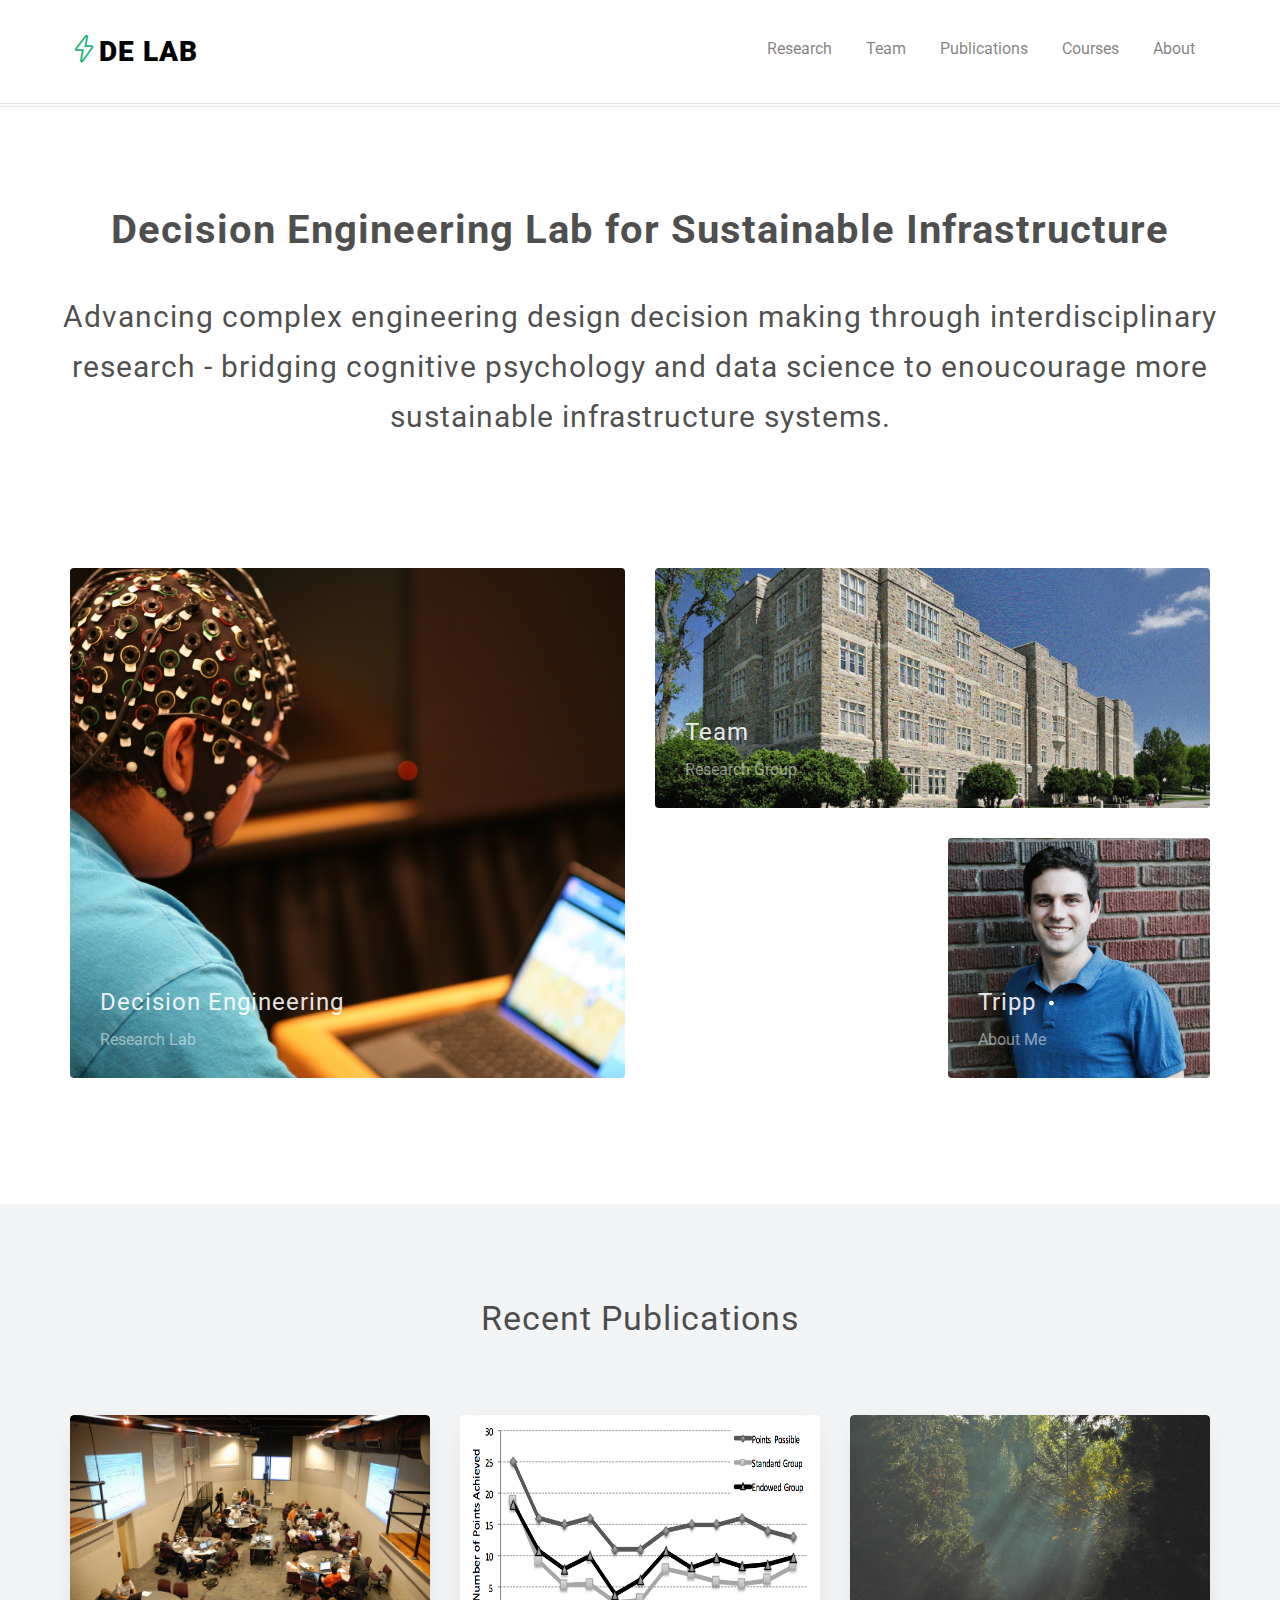
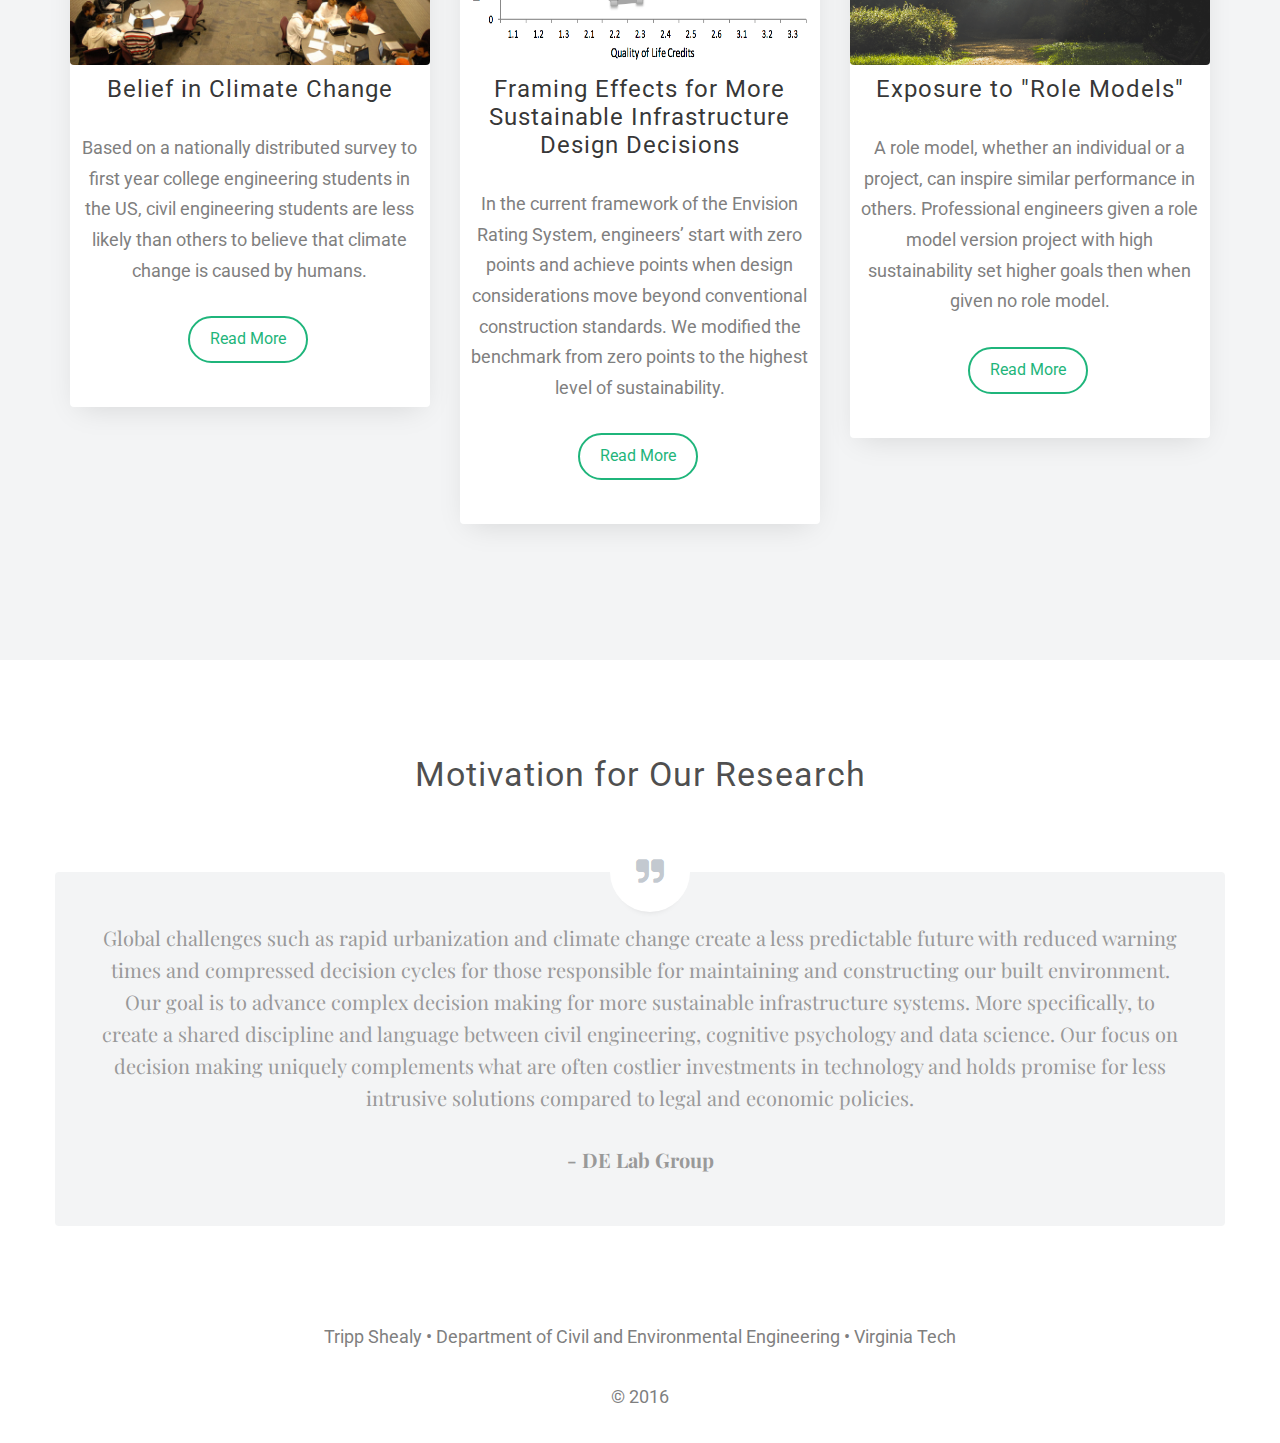
==== index.html @ 6f3bf1cc "added additionall collborators" ====
<!DOCTYPE html>
<!--[if lt IE 7]>      <html class="no-js lt-ie9 lt-ie8 lt-ie7"> <![endif]-->
<!--[if IE 7]>         <html class="no-js lt-ie9 lt-ie8"> <![endif]-->
<!--[if IE 8]>         <html class="no-js lt-ie9"> <![endif]-->
<!--[if gt IE 8]><!--> <html class="no-js"> <!--<![endif]-->
	<head>
	<meta charset="utf-8">
	<meta http-equiv="X-UA-Compatible" content="IE=edge">
	<title>DE Lab</title>

  	<!-- Facebook and Twitter integration -->
	<meta property="og:title" content=""/>
	<meta property="og:image" content=""/>
	<meta property="og:url" content=""/>
	<meta property="og:site_name" content=""/>
	<meta property="og:description" content=""/>
	<meta name="twitter:title" content="" />
	<meta name="twitter:image" content="" />
	<meta name="twitter:url" content="" />
	<meta name="twitter:card" content="" />

	<!-- Place favicon.ico and apple-touch-icon.png in the root directory -->
	<link rel="shortcut icon" href="favicon.ico">

	<link href='https://fonts.googleapis.com/css?family=Roboto:400,100,300,700,900' rel='stylesheet' type='text/css'>

	<link href="https://fonts.googleapis.com/css?family=Playfair+Display:400,700" rel="stylesheet">
	
	<!-- Animate.css -->
	<link rel="stylesheet" href="css/animate.css">
	<!-- Icomoon Icon Fonts-->
	<link rel="stylesheet" href="css/icomoon.css">
	<!-- Simple Line Icons -->
	<link rel="stylesheet" href="css/simple-line-icons.css">
	<!-- Bootstrap  -->
	<link rel="stylesheet" href="css/bootstrap.css">
	<!-- Theme style  -->
	<link rel="stylesheet" href="css/style.css">

	<!-- Modernizr JS -->
	<script src="js/modernizr-2.6.2.min.js"></script>
	<!-- FOR IE9 below -->
	<!--[if lt IE 9]>
	<script src="js/respond.min.js"></script>
	<![endif]-->

	</head>
	<body>
	
	
	<div id="fh5co-page">
	<header id="fh5co-header" role="banner">
		<div class="container">
			<div class="header-inner">
				<h1><i class="sl-icon-energy"></i><a href="index.html">DE Lab</a></h1>
				<!--<h1><img src="images/desi_icon.png" height="80" width="100"</img><a href="index.html">DE Lab</a></h1>-->
				<nav role="navigation">
					<ul>
						<!--<li><a class="active" href="index.html">Home</a></li>-->
						<li><a href="research.html">Research</a></li>
						<li><a href="team.html">Team</a></li>
						<li><a href="publications.html">Publications</a></li>
						<li><a href="courses.html">Courses</a></li>
						<li><a href="about.html">About</a></li>
						<!--<li><a href="blog.html">Blog</a></li>-->
					</ul>
				</nav>
			</div>
		</div>
	</header>
	<div id="fh5co-intro-section">
		<div class="container">
			<div class="row">
				<div class="col-md col-md-offset text-center">
					<h1><b>Decision Engineering Lab for Sustainable Infrastructure</b></h1>
					<h2>Advancing complex engineering design decision making through interdisciplinary research - bridging cognitive psychology and data science to enoucourage more sustainable infrastructure systems.</h2>
					<!--<h2>Our approach to research is interdisciplinary - coupling engineering design principles with cognitive psychology and data science to aid in complex decision making for more sustainable infrastructure systems.</h2>-->
					<!--<h2>Our approach to research is interdisciplinary - bridging cognitive pyschology and data science to energinering design for sustainable infrastructure systems.</h2>-->
				</div>
			</div>
		</div>
	</div>
	<div id="fh5co-featured-section">
		<div class="container">
			<div class="row">
				<div class="col-md-6">
					<a href="research.html" class="featured-grid" style="background-image: url(images/fnirs_carlo.jpg);">
						<div class="desc">
							<h3>Decision Engineering</h3>
							<span>Research Lab</span>
						</div>
					</a>
				</div>
				<div class="col-md-6">
					<a href="team.html" class="featured-grid featured-grid-2" style="background-image: url(images/patton.gif);">
						<div class="desc">
							<h3>Team</h3>
							<span>Research Group</span>
						</div>
					</a>
					<div class="row">
						<div class="col-md-6">
							<a href="courses.html" class="featured-grid featured-grid-2" style="background-image: url(images/sky.jpg);">
								<div class="desc">
									<h3>Sustainability</h3>
									<span>Courses</span>
								</div>
							</a>
						</div>
						<div class="col-md-6">
							<a href="about.html" class="featured-grid featured-grid-2" style="background-image: url(images/tripp_head.jpg);">
								<div class="desc">
									<h3>Tripp</h3>
									<span>About Me</span>
								</div>
							</a>
						</div>
					</div>
				</div>
			</div>
		</div>
	</div>
	<div id="fh5co-blog-section" class="fh5co-grey-bg-section">
		<div class="container">
			<div class="row">
				<div class="col-md-6 col-md-offset-3 text-center fh5co-heading">
					<h2>Recent Publications</h2>
					<p></p>
				</div>
			</div>
			<div class="row">
				<div class="col-md-4 text-center">
					<div class="blog-inner">
						<a href="#"><img class="img-responsive" src="images/holtz.png" alt="Blog"></a>
						<div class="desc">
							<h3><a href="#">Belief in Climate Change </a></h3>
							<p>Based on a nationally distributed survey to first year college engineering students in the US, civil engineering students are less likely than others to believe that climate change is caused by humans. </p>
							<p><a href="#" class="btn btn-primary btn-outline with-arrow">Read More<i class="icon-arrow-right"></i></a></p>
						</div>
					</div>
				</div>
				<div class="col-md-4 text-center">
					<div class="blog-inner">
						<a href="#"><img class="img-responsive" src="images/endowment.png" height="100" alt="Blog"></a>
						<div class="desc">
							<h3><a href="http://ascelibrary.org/doi/abs/10.1061/(ASCE)CO.1943-7862.0001152">Framing Effects for More Sustainable Infrastructure Design Decisions</a></h3>
							<p>In the current framework of the Envision Rating System, engineers’ start with zero points and achieve points when design considerations move beyond conventional construction standards. We modified the benchmark from zero points to the highest level of sustainability.</p>
							<p><a href="#" class="btn btn-primary btn-outline with-arrow">Read More<i class="icon-arrow-right"></i></a></p>
						</div>
					</div>
				</div>
				<div class="col-md-4 text-center">
					<div class="blog-inner">
						<a href="http://www.mdpi.com/2071-1050/8/2/130"><img class="img-responsive" src="images/wetland.jpg" alt="Blog"></a>
						<div class="desc">
							<h3><a href="http://www.mdpi.com/2071-1050/8/2/130">Exposure to "Role Models"</a></h3>
							<p>A role model, whether an individual or a project, can inspire similar performance in others. Professional engineers given a role model version project with high sustainability set higher goals then when given no role model.</p>
							<p><a href="http://www.mdpi.com/2071-1050/8/2/130" class="btn btn-primary btn-outline with-arrow">Read More<i class="icon-arrow-right"></i></a></p>
						</div>
					</div>
				</div>
			</div>
		</div>
	</div>
	<div id="fh5co-client-section">
		<div class="container">
			<div class="row">
				<div class="col-md-6 col-md-offset-3 text-center fh5co-heading">
					<h2>Motivation for Our Research</h2>
					<p></p>
				</div>
			</div>
			<div class="row">
				<div class="col-md text-center">
					<div class="testimony">
						<span class="quote"><i class="icon-quote-right"></i></span>
						<blockquote>
							<p>Global challenges such as rapid urbanization and climate change create a less predictable future with reduced warning times and compressed decision cycles for those responsible for maintaining and constructing our built environment. Our goal is to advance complex decision making for more sustainable infrastructure systems. More specifically, to create a shared discipline and language between civil engineering, cognitive psychology and data science. Our focus on decision making uniquely complements what are often costlier investments in technology and holds promise for less intrusive solutions compared to legal and economic policies. </p>
							<p><b>- DE Lab Group</b></p>
						</blockquote>
					</div>
				</div>
				<!--<div class="col-md-6 text-center">-->
					<!--<div class="testimony">-->
						<!--<span class="quote"><i class="icon-quote-right"></i></span>-->
						<!--<blockquote>-->
							<!--<p>Far far away, behind the word mountains, far from the countries Vokalia and Consonantia, there live the blind texts. Separated they live in Bookmarksgrove right at the coast of the Semantics, a large language ocean.</p>-->
							<!--<span>Athan Smith, via <a href="#" class="icon-google-plus googleplus-color"></a></span>-->
						<!--</blockquote>-->
					<!--</div>-->
				<!--</div>-->
			</div>
		</div>
	</div>
	
	<!--<footer id="fh5co-footer" role="contentinfo">-->
	
		<!--<div class="container">-->
			<!--<div class="col-md-3 col-sm-12 col-sm-push-0 col-xs-12 col-xs-push-0">-->
				<!--<h3>About Us</h3>-->
				<!--<p></p>-->
			<!--</div>-->
			<!--<div class="col-md-6 col-md-push-1 col-sm-12 col-sm-push-0 col-xs-12 col-xs-push-0">-->
				<!--<h3></h3>-->
				<!--<ul class="float">-->
					<!--<li><a href="#">Research</a></li>-->
					<!--<li><a href="#">Students</a></li>-->
					<!--<li><a href="#">Updates</a></li>-->
					<!--<li><a href="#">Blog</a></li>-->
				<!--</ul>-->
			<!--</div>-->

			<!--<div class="col-md-2 col-md-push-1 col-sm-12 col-sm-push-0 col-xs-12 col-xs-push-0">-->
				<!--<h3>Follow Us</h3>-->
				<!--<ul class="fh5co-social">-->
					<!--<li><a href="#"><i class="icon-twitter"></i> Twitter</a></li>-->
					<!--<li><a href="#"><i class="icon-facebook"></i> Facebook</a></li>-->
					<!--<li><a href="#"><i class="icon-instagram"></i> Instagram</a></li>-->
				<!--</ul>-->
			<!--</div>-->


			<div class="col-md-12 fh5co-copyright text-center">
				<p> Tripp Shealy • Department of Civil and Environmental Engineering • Virginia Tech</p>
				<p>&copy; 2016</p>
			</div>
			
		<!--</div>-->
	<!--</footer>-->
	</div>
	
	
	<!-- jQuery -->
	<script src="js/jquery.min.js"></script>
	<!-- jQuery Easing -->
	<script src="js/jquery.easing.1.3.js"></script>
	<!-- Bootstrap -->
	<script src="js/bootstrap.min.js"></script>
	<!-- Waypoints -->
	<script src="js/jquery.waypoints.min.js"></script>
	<!-- MAIN JS -->
	<script src="js/main.js"></script>

	</body>
</html>
---- css/icomoon.css ----
@font-face {
    font-family: 'icomoon';
    src:    url('fonts/icomoon.eot?195opb');
    src:    url('fonts/icomoon.eot?195opb#iefix') format('embedded-opentype'),
        url('fonts/icomoon.ttf?195opb') format('truetype'),
        url('fonts/icomoon.woff?195opb') format('woff'),
        url('fonts/icomoon.svg?195opb#icomoon') format('svg');
    font-weight: normal;
    font-style: normal;
}

[class^="icon-"], [class*=" icon-"] {
    /* use !important to prevent issues with browser extensions that change fonts */
    font-family: 'icomoon' !important;
    speak: none;
    font-style: normal;
    font-weight: normal;
    font-variant: normal;
    text-transform: none;
    line-height: 1;

    /* Better Font Rendering =========== */
    -webkit-font-smoothing: antialiased;
    -moz-osx-font-smoothing: grayscale;
}

.icon-glass:before {
    content: "\f000";
}
.icon-music:before {
    content: "\f001";
}
.icon-search:before {
    content: "\f002";
}
.icon-envelope-o:before {
    content: "\f003";
}
.icon-heart:before {
    content: "\f004";
}
.icon-star:before {
    content: "\f005";
}
.icon-star-o:before {
    content: "\f006";
}
.icon-user:before {
    content: "\f007";
}
.icon-film:before {
    content: "\f008";
}
.icon-th-large:before {
    content: "\f009";
}
.icon-th:before {
    content: "\f00a";
}
.icon-th-list:before {
    content: "\f00b";
}
.icon-check:before {
    content: "\f00c";
}
.icon-close:before {
    content: "\f00d";
}
.icon-remove:before {
    content: "\f00d";
}
.icon-times:before {
    content: "\f00d";
}
.icon-search-plus:before {
    content: "\f00e";
}
.icon-search-minus:before {
    content: "\f010";
}
.icon-power-off:before {
    content: "\f011";
}
.icon-signal:before {
    content: "\f012";
}
.icon-cog:before {
    content: "\f013";
}
.icon-gear:before {
    content: "\f013";
}
.icon-trash-o:before {
    content: "\f014";
}
.icon-home:before {
    content: "\f015";
}
.icon-file-o:before {
    content: "\f016";
}
.icon-clock-o:before {
    content: "\f017";
}
.icon-road:before {
    content: "\f018";
}
.icon-download:before {
    content: "\f019";
}
.icon-arrow-circle-o-down:before {
    content: "\f01a";
}
.icon-arrow-circle-o-up:before {
    content: "\f01b";
}
.icon-inbox:before {
    content: "\f01c";
}
.icon-play-circle-o:before {
    content: "\f01d";
}
.icon-repeat:before {
    content: "\f01e";
}
.icon-rotate-right:before {
    content: "\f01e";
}
.icon-refresh:before {
    content: "\f021";
}
.icon-list-alt:before {
    content: "\f022";
}
.icon-lock:before {
    content: "\f023";
}
.icon-flag:before {
    content: "\f024";
}
.icon-headphones:before {
    content: "\f025";
}
.icon-volume-off:before {
    content: "\f026";
}
.icon-volume-down:before {
    content: "\f027";
}
.icon-volume-up:before {
    content: "\f028";
}
.icon-qrcode:before {
    content: "\f029";
}
.icon-barcode:before {
    content: "\f02a";
}
.icon-tag:before {
    content: "\f02b";
}
.icon-tags:before {
    content: "\f02c";
}
.icon-book:before {
    content: "\f02d";
}
.icon-bookmark:before {
    content: "\f02e";
}
.icon-print:before {
    content: "\f02f";
}
.icon-camera:before {
    content: "\f030";
}
.icon-font:before {
    content: "\f031";
}
.icon-bold:before {
    content: "\f032";
}
.icon-italic:before {
    content: "\f033";
}
.icon-text-height:before {
    content: "\f034";
}
.icon-text-width:before {
    content: "\f035";
}
.icon-align-left:before {
    content: "\f036";
}
.icon-align-center:before {
    content: "\f037";
}
.icon-align-right:before {
    content: "\f038";
}
.icon-align-justify:before {
    content: "\f039";
}
.icon-list:before {
    content: "\f03a";
}
.icon-dedent:before {
    content: "\f03b";
}
.icon-outdent:before {
    content: "\f03b";
}
.icon-indent:before {
    content: "\f03c";
}
.icon-video-camera:before {
    content: "\f03d";
}
.icon-image:before {
    content: "\f03e";
}
.icon-photo:before {
    content: "\f03e";
}
.icon-picture-o:before {
    content: "\f03e";
}
.icon-pencil:before {
    content: "\f040";
}
.icon-map-marker:before {
    content: "\f041";
}
.icon-adjust:before {
    content: "\f042";
}
.icon-tint:before {
    content: "\f043";
}
.icon-edit:before {
    content: "\f044";
}
.icon-pencil-square-o:before {
    content: "\f044";
}
.icon-share-square-o:before {
    content: "\f045";
}
.icon-check-square-o:before {
    content: "\f046";
}
.icon-arrows:before {
    content: "\f047";
}
.icon-step-backward:before {
    content: "\f048";
}
.icon-fast-backward:before {
    content: "\f049";
}
.icon-backward:before {
    content: "\f04a";
}
.icon-play:before {
    content: "\f04b";
}
.icon-pause:before {
    content: "\f04c";
}
.icon-stop:before {
    content: "\f04d";
}
.icon-forward:before {
    content: "\f04e";
}
.icon-fast-forward:before {
    content: "\f050";
}
.icon-step-forward:before {
    content: "\f051";
}
.icon-eject:before {
    content: "\f052";
}
.icon-chevron-left:before {
    content: "\f053";
}
.icon-chevron-right:before {
    content: "\f054";
}
.icon-plus-circle:before {
    content: "\f055";
}
.icon-minus-circle:before {
    content: "\f056";
}
.icon-times-circle:before {
    content: "\f057";
}
.icon-check-circle:before {
    content: "\f058";
}
.icon-question-circle:before {
    content: "\f059";
}
.icon-info-circle:before {
    content: "\f05a";
}
.icon-crosshairs:before {
    content: "\f05b";
}
.icon-times-circle-o:before {
    content: "\f05c";
}
.icon-check-circle-o:before {
    content: "\f05d";
}
.icon-ban:before {
    content: "\f05e";
}
.icon-arrow-left:before {
    content: "\f060";
}
.icon-arrow-right:before {
    content: "\f061";
}
.icon-arrow-up:before {
    content: "\f062";
}
.icon-arrow-down:before {
    content: "\f063";
}
.icon-mail-forward:before {
    content: "\f064";
}
.icon-share:before {
    content: "\f064";
}
.icon-expand:before {
    content: "\f065";
}
.icon-compress:before {
    content: "\f066";
}
.icon-plus:before {
    content: "\f067";
}
.icon-minus:before {
    content: "\f068";
}
.icon-asterisk:before {
    content: "\f069";
}
.icon-exclamation-circle:before {
    content: "\f06a";
}
.icon-gift:before {
    content: "\f06b";
}
.icon-leaf:before {
    content: "\f06c";
}
.icon-fire:before {
    content: "\f06d";
}
.icon-eye:before {
    content: "\f06e";
}
.icon-eye-slash:before {
    content: "\f070";
}
.icon-exclamation-triangle:before {
    content: "\f071";
}
.icon-warning:before {
    content: "\f071";
}
.icon-plane:before {
    content: "\f072";
}
.icon-calendar:before {
    content: "\f073";
}
.icon-random:before {
    content: "\f074";
}
.icon-comment:before {
    content: "\f075";
}
.icon-magnet:before {
    content: "\f076";
}
.icon-chevron-up:before {
    content: "\f077";
}
.icon-chevron-down:before {
    content: "\f078";
}
.icon-retweet:before {
    content: "\f079";
}
.icon-shopping-cart:before {
    content: "\f07a";
}
.icon-folder:before {
    content: "\f07b";
}
.icon-folder-open:before {
    content: "\f07c";
}
.icon-arrows-v:before {
    content: "\f07d";
}
.icon-arrows-h:before {
    content: "\f07e";
}
.icon-bar-chart:before {
    content: "\f080";
}
.icon-bar-chart-o:before {
    content: "\f080";
}
.icon-twitter-square:before {
    content: "\f081";
}
.icon-facebook-square:before {
    content: "\f082";
}
.icon-camera-retro:before {
    content: "\f083";
}
.icon-key:before {
    content: "\f084";
}
.icon-cogs:before {
    content: "\f085";
}
.icon-gears:before {
    content: "\f085";
}
.icon-comments:before {
    content: "\f086";
}
.icon-thumbs-o-up:before {
    content: "\f087";
}
.icon-thumbs-o-down:before {
    content: "\f088";
}
.icon-star-half:before {
    content: "\f089";
}
.icon-heart-o:before {
    content: "\f08a";
}
.icon-sign-out:before {
    content: "\f08b";
}
.icon-linkedin-square:before {
    content: "\f08c";
}
.icon-thumb-tack:before {
    content: "\f08d";
}
.icon-external-link:before {
    content: "\f08e";
}
.icon-sign-in:before {
    content: "\f090";
}
.icon-trophy:before {
    content: "\f091";
}
.icon-github-square:before {
    content: "\f092";
}
.icon-upload:before {
    content: "\f093";
}
.icon-lemon-o:before {
    content: "\f094";
}
.icon-phone:before {
    content: "\f095";
}
.icon-square-o:before {
    content: "\f096";
}
.icon-bookmark-o:before {
    content: "\f097";
}
.icon-phone-square:before {
    content: "\f098";
}
.icon-twitter:before {
    content: "\f099";
}
.icon-facebook:before {
    content: "\f09a";
}
.icon-facebook-f:before {
    content: "\f09a";
}
.icon-github:before {
    content: "\f09b";
}
.icon-unlock:before {
    content: "\f09c";
}
.icon-credit-card:before {
    content: "\f09d";
}
.icon-feed:before {
    content: "\f09e";
}
.icon-rss:before {
    content: "\f09e";
}
.icon-hdd-o:before {
    content: "\f0a0";
}
.icon-bullhorn:before {
    content: "\f0a1";
}
.icon-bell-o:before {
    content: "\f0a2";
}
.icon-certificate:before {
    content: "\f0a3";
}
.icon-hand-o-right:before {
    content: "\f0a4";
}
.icon-hand-o-left:before {
    content: "\f0a5";
}
.icon-hand-o-up:before {
    content: "\f0a6";
}
.icon-hand-o-down:before {
    content: "\f0a7";
}
.icon-arrow-circle-left:before {
    content: "\f0a8";
}
.icon-arrow-circle-right:before {
    content: "\f0a9";
}
.icon-arrow-circle-up:before {
    content: "\f0aa";
}
.icon-arrow-circle-down:before {
    content: "\f0ab";
}
.icon-globe:before {
    content: "\f0ac";
}
.icon-wrench:before {
    content: "\f0ad";
}
.icon-tasks:before {
    content: "\f0ae";
}
.icon-filter:before {
    content: "\f0b0";
}
.icon-briefcase:before {
    content: "\f0b1";
}
.icon-arrows-alt:before {
    content: "\f0b2";
}
.icon-group:before {
    content: "\f0c0";
}
.icon-users:before {
    content: "\f0c0";
}
.icon-chain:before {
    content: "\f0c1";
}
.icon-link:before {
    content: "\f0c1";
}
.icon-cloud:before {
    content: "\f0c2";
}
.icon-flask:before {
    content: "\f0c3";
}
.icon-cut:before {
    content: "\f0c4";
}
.icon-scissors:before {
    content: "\f0c4";
}
.icon-copy:before {
    content: "\f0c5";
}
.icon-files-o:before {
    content: "\f0c5";
}
.icon-paperclip:before {
    content: "\f0c6";
}
.icon-floppy-o:before {
    content: "\f0c7";
}
.icon-save:before {
    content: "\f0c7";
}
.icon-square:before {
    content: "\f0c8";
}
.icon-bars:before {
    content: "\f0c9";
}
.icon-navicon:before {
    content: "\f0c9";
}
.icon-reorder:before {
    content: "\f0c9";
}
.icon-list-ul:before {
    content: "\f0ca";
}
.icon-list-ol:before {
    content: "\f0cb";
}
.icon-strikethrough:before {
    content: "\f0cc";
}
.icon-underline:before {
    content: "\f0cd";
}
.icon-table:before {
    content: "\f0ce";
}
.icon-magic:before {
    content: "\f0d0";
}
.icon-truck:before {
    content: "\f0d1";
}
.icon-pinterest:before {
    content: "\f0d2";
}
.icon-pinterest-square:before {
    content: "\f0d3";
}
.icon-google-plus-square:before {
    content: "\f0d4";
}
.icon-google-plus:before {
    content: "\f0d5";
}
.icon-money:before {
    content: "\f0d6";
}
.icon-caret-down:before {
    content: "\f0d7";
}
.icon-caret-up:before {
    content: "\f0d8";
}
.icon-caret-left:before {
    content: "\f0d9";
}
.icon-caret-right:before {
    content: "\f0da";
}
.icon-columns:before {
    content: "\f0db";
}
.icon-sort:before {
    content: "\f0dc";
}
.icon-unsorted:before {
    content: "\f0dc";
}
.icon-sort-desc:before {
    content: "\f0dd";
}
.icon-sort-down:before {
    content: "\f0dd";
}
.icon-sort-asc:before {
    content: "\f0de";
}
.icon-sort-up:before {
    content: "\f0de";
}
.icon-envelope:before {
    content: "\f0e0";
}
.icon-linkedin:before {
    content: "\f0e1";
}
.icon-rotate-left:before {
    content: "\f0e2";
}
.icon-undo:before {
    content: "\f0e2";
}
.icon-gavel:before {
    content: "\f0e3";
}
.icon-legal:before {
    content: "\f0e3";
}
.icon-dashboard:before {
    content: "\f0e4";
}
.icon-tachometer:before {
    content: "\f0e4";
}
.icon-comment-o:before {
    content: "\f0e5";
}
.icon-comments-o:before {
    content: "\f0e6";
}
.icon-bolt:before {
    content: "\f0e7";
}
.icon-flash:before {
    content: "\f0e7";
}
.icon-sitemap:before {
    content: "\f0e8";
}
.icon-umbrella:before {
    content: "\f0e9";
}
.icon-clipboard:before {
    content: "\f0ea";
}
.icon-paste:before {
    content: "\f0ea";
}
.icon-lightbulb-o:before {
    content: "\f0eb";
}
.icon-exchange:before {
    content: "\f0ec";
}
.icon-cloud-download:before {
    content: "\f0ed";
}
.icon-cloud-upload:before {
    content: "\f0ee";
}
.icon-user-md:before {
    content: "\f0f0";
}
.icon-stethoscope:before {
    content: "\f0f1";
}
.icon-suitcase:before {
    content: "\f0f2";
}
.icon-bell:before {
    content: "\f0f3";
}
.icon-coffee:before {
    content: "\f0f4";
}
.icon-cutlery:before {
    content: "\f0f5";
}
.icon-file-text-o:before {
    content: "\f0f6";
}
.icon-building-o:before {
    content: "\f0f7";
}
.icon-hospital-o:before {
    content: "\f0f8";
}
.icon-ambulance:before {
    content: "\f0f9";
}
.icon-medkit:before {
    content: "\f0fa";
}
.icon-fighter-jet:before {
    content: "\f0fb";
}
.icon-beer:before {
    content: "\f0fc";
}
.icon-h-square:before {
    content: "\f0fd";
}
.icon-plus-square:before {
    content: "\f0fe";
}
.icon-angle-double-left:before {
    content: "\f100";
}
.icon-angle-double-right:before {
    content: "\f101";
}
.icon-angle-double-up:before {
    content: "\f102";
}
.icon-angle-double-down:before {
    content: "\f103";
}
.icon-angle-left:before {
    content: "\f104";
}
.icon-angle-right:before {
    content: "\f105";
}
.icon-angle-up:before {
    content: "\f106";
}
.icon-angle-down:before {
    content: "\f107";
}
.icon-desktop:before {
    content: "\f108";
}
.icon-laptop:before {
    content: "\f109";
}
.icon-tablet:before {
    content: "\f10a";
}
.icon-mobile:before {
    content: "\f10b";
}
.icon-mobile-phone:before {
    content: "\f10b";
}
.icon-circle-o:before {
    content: "\f10c";
}
.icon-quote-left:before {
    content: "\f10d";
}
.icon-quote-right:before {
    content: "\f10e";
}
.icon-spinner:before {
    content: "\f110";
}
.icon-circle:before {
    content: "\f111";
}
.icon-mail-reply:before {
    content: "\f112";
}
.icon-reply:before {
    content: "\f112";
}
.icon-github-alt:before {
    content: "\f113";
}
.icon-folder-o:before {
    content: "\f114";
}
.icon-folder-open-o:before {
    content: "\f115";
}
.icon-smile-o:before {
    content: "\f118";
}
.icon-frown-o:before {
    content: "\f119";
}
.icon-meh-o:before {
    content: "\f11a";
}
.icon-gamepad:before {
    content: "\f11b";
}
.icon-keyboard-o:before {
    content: "\f11c";
}
.icon-flag-o:before {
    content: "\f11d";
}
.icon-flag-checkered:before {
    content: "\f11e";
}
.icon-terminal:before {
    content: "\f120";
}
.icon-code:before {
    content: "\f121";
}
.icon-mail-reply-all:before {
    content: "\f122";
}
.icon-reply-all:before {
    content: "\f122";
}
.icon-star-half-empty:before {
    content: "\f123";
}
.icon-star-half-full:before {
    content: "\f123";
}
.icon-star-half-o:before {
    content: "\f123";
}
.icon-location-arrow:before {
    content: "\f124";
}
.icon-crop:before {
    content: "\f125";
}
.icon-code-fork:before {
    content: "\f126";
}
.icon-chain-broken:before {
    content: "\f127";
}
.icon-unlink:before {
    content: "\f127";
}
.icon-question:before {
    content: "\f128";
}
.icon-info:before {
    content: "\f129";
}
.icon-exclamation:before {
    content: "\f12a";
}
.icon-superscript:before {
    content: "\f12b";
}
.icon-subscript:before {
    content: "\f12c";
}
.icon-eraser:before {
    content: "\f12d";
}
.icon-puzzle-piece:before {
    content: "\f12e";
}
.icon-microphone:before {
    content: "\f130";
}
.icon-microphone-slash:before {
    content: "\f131";
}
.icon-shield:before {
    content: "\f132";
}
.icon-calendar-o:before {
    content: "\f133";
}
.icon-fire-extinguisher:before {
    content: "\f134";
}
.icon-rocket:before {
    content: "\f135";
}
.icon-maxcdn:before {
    content: "\f136";
}
.icon-chevron-circle-left:before {
    content: "\f137";
}
.icon-chevron-circle-right:before {
    content: "\f138";
}
.icon-chevron-circle-up:before {
    content: "\f139";
}
.icon-chevron-circle-down:before {
    content: "\f13a";
}
.icon-html5:before {
    content: "\f13b";
}
.icon-css3:before {
    content: "\f13c";
}
.icon-anchor:before {
    content: "\f13d";
}
.icon-unlock-alt:before {
    content: "\f13e";
}
.icon-bullseye:before {
    content: "\f140";
}
.icon-ellipsis-h:before {
    content: "\f141";
}
.icon-ellipsis-v:before {
    content: "\f142";
}
.icon-rss-square:before {
    content: "\f143";
}
.icon-play-circle:before {
    content: "\f144";
}
.icon-ticket:before {
    content: "\f145";
}
.icon-minus-square:before {
    content: "\f146";
}
.icon-minus-square-o:before {
    content: "\f147";
}
.icon-level-up:before {
    content: "\f148";
}
.icon-level-down:before {
    content: "\f149";
}
.icon-check-square:before {
    content: "\f14a";
}
.icon-pencil-square:before {
    content: "\f14b";
}
.icon-external-link-square:before {
    content: "\f14c";
}
.icon-share-square:before {
    content: "\f14d";
}
.icon-compass:before {
    content: "\f14e";
}
.icon-caret-square-o-down:before {
    content: "\f150";
}
.icon-toggle-down:before {
    content: "\f150";
}
.icon-caret-square-o-up:before {
    content: "\f151";
}
.icon-toggle-up:before {
    content: "\f151";
}
.icon-caret-square-o-right:before {
    content: "\f152";
}
.icon-toggle-right:before {
    content: "\f152";
}
.icon-eur:before {
    content: "\f153";
}
.icon-euro:before {
    content: "\f153";
}
.icon-gbp:before {
    content: "\f154";
}
.icon-dollar:before {
    content: "\f155";
}
.icon-usd:before {
    content: "\f155";
}
.icon-inr:before {
    content: "\f156";
}
.icon-rupee:before {
    content: "\f156";
}
.icon-cny:before {
    content: "\f157";
}
.icon-jpy:before {
    content: "\f157";
}
.icon-rmb:before {
    content: "\f157";
}
.icon-yen:before {
    content: "\f157";
}
.icon-rouble:before {
    content: "\f158";
}
.icon-rub:before {
    content: "\f158";
}
.icon-ruble:before {
    content: "\f158";
}
.icon-krw:before {
    content: "\f159";
}
.icon-won:before {
    content: "\f159";
}
.icon-bitcoin:before {
    content: "\f15a";
}
.icon-btc:before {
    content: "\f15a";
}
.icon-file:before {
    content: "\f15b";
}
.icon-file-text:before {
    content: "\f15c";
}
.icon-sort-alpha-asc:before {
    content: "\f15d";
}
.icon-sort-alpha-desc:before {
    content: "\f15e";
}
.icon-sort-amount-asc:before {
    content: "\f160";
}
.icon-sort-amount-desc:before {
    content: "\f161";
}
.icon-sort-numeric-asc:before {
    content: "\f162";
}
.icon-sort-numeric-desc:before {
    content: "\f163";
}
.icon-thumbs-up:before {
    content: "\f164";
}
.icon-thumbs-down:before {
    content: "\f165";
}
.icon-youtube-square:before {
    content: "\f166";
}
.icon-youtube:before {
    content: "\f167";
}
.icon-xing:before {
    content: "\f168";
}
.icon-xing-square:before {
    content: "\f169";
}
.icon-youtube-play:before {
    content: "\f16a";
}
.icon-dropbox:before {
    content: "\f16b";
}
.icon-stack-overflow:before {
    content: "\f16c";
}
.icon-instagram:before {
    content: "\f16d";
}
.icon-flickr:before {
    content: "\f16e";
}
.icon-adn:before {
    content: "\f170";
}
.icon-bitbucket:before {
    content: "\f171";
}
.icon-bitbucket-square:before {
    content: "\f172";
}
.icon-tumblr:before {
    content: "\f173";
}
.icon-tumblr-square:before {
    content: "\f174";
}
.icon-long-arrow-down:before {
    content: "\f175";
}
.icon-long-arrow-up:before {
    content: "\f176";
}
.icon-long-arrow-left:before {
    content: "\f177";
}
.icon-long-arrow-right:before {
    content: "\f178";
}
.icon-apple:before {
    content: "\f179";
}
.icon-windows:before {
    content: "\f17a";
}
.icon-android:before {
    content: "\f17b";
}
.icon-linux:before {
    content: "\f17c";
}
.icon-dribbble:before {
    content: "\f17d";
}
.icon-skype:before {
    content: "\f17e";
}
.icon-foursquare:before {
    content: "\f180";
}
.icon-trello:before {
    content: "\f181";
}
.icon-female:before {
    content: "\f182";
}
.icon-male:before {
    content: "\f183";
}
.icon-gittip:before {
    content: "\f184";
}
.icon-gratipay:before {
    content: "\f184";
}
.icon-sun-o:before {
    content: "\f185";
}
.icon-moon-o:before {
    content: "\f186";
}
.icon-archive:before {
    content: "\f187";
}
.icon-bug:before {
    content: "\f188";
}
.icon-vk:before {
    content: "\f189";
}
.icon-weibo:before {
    content: "\f18a";
}
.icon-renren:before {
    content: "\f18b";
}
.icon-pagelines:before {
    content: "\f18c";
}
.icon-stack-exchange:before {
    content: "\f18d";
}
.icon-arrow-circle-o-right:before {
    content: "\f18e";
}
.icon-arrow-circle-o-left:before {
    content: "\f190";
}
.icon-caret-square-o-left:before {
    content: "\f191";
}
.icon-toggle-left:before {
    content: "\f191";
}
.icon-dot-circle-o:before {
    content: "\f192";
}
.icon-wheelchair:before {
    content: "\f193";
}
.icon-vimeo-square:before {
    content: "\f194";
}
.icon-try:before {
    content: "\f195";
}
.icon-turkish-lira:before {
    content: "\f195";
}
.icon-plus-square-o:before {
    content: "\f196";
}
.icon-space-shuttle:before {
    content: "\f197";
}
.icon-slack:before {
    content: "\f198";
}
.icon-envelope-square:before {
    content: "\f199";
}
.icon-wordpress:before {
    content: "\f19a";
}
.icon-openid:before {
    content: "\f19b";
}
.icon-bank:before {
    content: "\f19c";
}
.icon-institution:before {
    content: "\f19c";
}
.icon-university:before {
    content: "\f19c";
}
.icon-graduation-cap:before {
    content: "\f19d";
}
.icon-mortar-board:before {
    content: "\f19d";
}
.icon-yahoo:before {
    content: "\f19e";
}
.icon-google:before {
    content: "\f1a0";
}
.icon-reddit:before {
    content: "\f1a1";
}
.icon-reddit-square:before {
    content: "\f1a2";
}
.icon-stumbleupon-circle:before {
    content: "\f1a3";
}
.icon-stumbleupon:before {
    content: "\f1a4";
}
.icon-delicious:before {
    content: "\f1a5";
}
.icon-digg:before {
    content: "\f1a6";
}
.icon-pied-piper-pp:before {
    content: "\f1a7";
}
.icon-pied-piper-alt:before {
    content: "\f1a8";
}
.icon-drupal:before {
    content: "\f1a9";
}
.icon-joomla:before {
    content: "\f1aa";
}
.icon-language:before {
    content: "\f1ab";
}
.icon-fax:before {
    content: "\f1ac";
}
.icon-building:before {
    content: "\f1ad";
}
.icon-child:before {
    content: "\f1ae";
}
.icon-paw:before {
    content: "\f1b0";
}
.icon-spoon:before {
    content: "\f1b1";
}
.icon-cube:before {
    content: "\f1b2";
}
.icon-cubes:before {
    content: "\f1b3";
}
.icon-behance:before {
    content: "\f1b4";
}
.icon-behance-square:before {
    content: "\f1b5";
}
.icon-steam:before {
    content: "\f1b6";
}
.icon-steam-square:before {
    content: "\f1b7";
}
.icon-recycle:before {
    content: "\f1b8";
}
.icon-automobile:before {
    content: "\f1b9";
}
.icon-car:before {
    content: "\f1b9";
}
.icon-cab:before {
    content: "\f1ba";
}
.icon-taxi:before {
    content: "\f1ba";
}
.icon-tree:before {
    content: "\f1bb";
}
.icon-spotify:before {
    content: "\f1bc";
}
.icon-deviantart:before {
    content: "\f1bd";
}
.icon-soundcloud:before {
    content: "\f1be";
}
.icon-database:before {
    content: "\f1c0";
}
.icon-file-pdf-o:before {
    content: "\f1c1";
}
.icon-file-word-o:before {
    content: "\f1c2";
}
.icon-file-excel-o:before {
    content: "\f1c3";
}
.icon-file-powerpoint-o:before {
    content: "\f1c4";
}
.icon-file-image-o:before {
    content: "\f1c5";
}
.icon-file-photo-o:before {
    content: "\f1c5";
}
.icon-file-picture-o:before {
    content: "\f1c5";
}
.icon-file-archive-o:before {
    content: "\f1c6";
}
.icon-file-zip-o:before {
    content: "\f1c6";
}
.icon-file-audio-o:before {
    content: "\f1c7";
}
.icon-file-sound-o:before {
    content: "\f1c7";
}
.icon-file-movie-o:before {
    content: "\f1c8";
}
.icon-file-video-o:before {
    content: "\f1c8";
}
.icon-file-code-o:before {
    content: "\f1c9";
}
.icon-vine:before {
    content: "\f1ca";
}
.icon-codepen:before {
    content: "\f1cb";
}
.icon-jsfiddle:before {
    content: "\f1cc";
}
.icon-life-bouy:before {
    content: "\f1cd";
}
.icon-life-buoy:before {
    content: "\f1cd";
}
.icon-life-ring:before {
    content: "\f1cd";
}
.icon-life-saver:before {
    content: "\f1cd";
}
.icon-support:before {
    content: "\f1cd";
}
.icon-circle-o-notch:before {
    content: "\f1ce";
}
.icon-ra:before {
    content: "\f1d0";
}
.icon-rebel:before {
    content: "\f1d0";
}
.icon-resistance:before {
    content: "\f1d0";
}
.icon-empire:before {
    content: "\f1d1";
}
.icon-ge:before {
    content: "\f1d1";
}
.icon-git-square:before {
    content: "\f1d2";
}
.icon-git:before {
    content: "\f1d3";
}
.icon-hacker-news:before {
    content: "\f1d4";
}
.icon-y-combinator-square:before {
    content: "\f1d4";
}
.icon-yc-square:before {
    content: "\f1d4";
}
.icon-tencent-weibo:before {
    content: "\f1d5";
}
.icon-qq:before {
    content: "\f1d6";
}
.icon-wechat:before {
    content: "\f1d7";
}
.icon-weixin:before {
    content: "\f1d7";
}
.icon-paper-plane:before {
    content: "\f1d8";
}
.icon-send:before {
    content: "\f1d8";
}
.icon-paper-plane-o:before {
    content: "\f1d9";
}
.icon-send-o:before {
    content: "\f1d9";
}
.icon-history:before {
    content: "\f1da";
}
.icon-circle-thin:before {
    content: "\f1db";
}
.icon-header:before {
    content: "\f1dc";
}
.icon-paragraph:before {
    content: "\f1dd";
}
.icon-sliders:before {
    content: "\f1de";
}
.icon-share-alt:before {
    content: "\f1e0";
}
.icon-share-alt-square:before {
    content: "\f1e1";
}
.icon-bomb:before {
    content: "\f1e2";
}
.icon-futbol-o:before {
    content: "\f1e3";
}
.icon-soccer-ball-o:before {
    content: "\f1e3";
}
.icon-tty:before {
    content: "\f1e4";
}
.icon-binoculars:before {
    content: "\f1e5";
}
.icon-plug:before {
    content: "\f1e6";
}
.icon-slideshare:before {
    content: "\f1e7";
}
.icon-twitch:before {
    content: "\f1e8";
}
.icon-yelp:before {
    content: "\f1e9";
}
.icon-newspaper-o:before {
    content: "\f1ea";
}
.icon-wifi:before {
    content: "\f1eb";
}
.icon-calculator:before {
    content: "\f1ec";
}
.icon-paypal:before {
    content: "\f1ed";
}
.icon-google-wallet:before {
    content: "\f1ee";
}
.icon-cc-visa:before {
    content: "\f1f0";
}
.icon-cc-mastercard:before {
    content: "\f1f1";
}
.icon-cc-discover:before {
    content: "\f1f2";
}
.icon-cc-amex:before {
    content: "\f1f3";
}
.icon-cc-paypal:before {
    content: "\f1f4";
}
.icon-cc-stripe:before {
    content: "\f1f5";
}
.icon-bell-slash:before {
    content: "\f1f6";
}
.icon-bell-slash-o:before {
    content: "\f1f7";
}
.icon-trash:before {
    content: "\f1f8";
}
.icon-copyright:before {
    content: "\f1f9";
}
.icon-at:before {
    content: "\f1fa";
}
.icon-eyedropper:before {
    content: "\f1fb";
}
.icon-paint-brush:before {
    content: "\f1fc";
}
.icon-birthday-cake:before {
    content: "\f1fd";
}
.icon-area-chart:before {
    content: "\f1fe";
}
.icon-pie-chart:before {
    content: "\f200";
}
.icon-line-chart:before {
    content: "\f201";
}
.icon-lastfm:before {
    content: "\f202";
}
.icon-lastfm-square:before {
    content: "\f203";
}
.icon-toggle-off:before {
    content: "\f204";
}
.icon-toggle-on:before {
    content: "\f205";
}
.icon-bicycle:before {
    content: "\f206";
}
.icon-bus:before {
    content: "\f207";
}
.icon-ioxhost:before {
    content: "\f208";
}
.icon-angellist:before {
    content: "\f209";
}
.icon-cc:before {
    content: "\f20a";
}
.icon-ils:before {
    content: "\f20b";
}
.icon-shekel:before {
    content: "\f20b";
}
.icon-sheqel:before {
    content: "\f20b";
}
.icon-meanpath:before {
    content: "\f20c";
}
.icon-buysellads:before {
    content: "\f20d";
}
.icon-connectdevelop:before {
    content: "\f20e";
}
.icon-dashcube:before {
    content: "\f210";
}
.icon-forumbee:before {
    content: "\f211";
}
.icon-leanpub:before {
    content: "\f212";
}
.icon-sellsy:before {
    content: "\f213";
}
.icon-shirtsinbulk:before {
    content: "\f214";
}
.icon-simplybuilt:before {
    content: "\f215";
}
.icon-skyatlas:before {
    content: "\f216";
}
.icon-cart-plus:before {
    content: "\f217";
}
.icon-cart-arrow-down:before {
    content: "\f218";
}
.icon-diamond:before {
    content: "\f219";
}
.icon-ship:before {
    content: "\f21a";
}
.icon-user-secret:before {
    content: "\f21b";
}
.icon-motorcycle:before {
    content: "\f21c";
}
.icon-street-view:before {
    content: "\f21d";
}
.icon-heartbeat:before {
    content: "\f21e";
}
.icon-venus:before {
    content: "\f221";
}
.icon-mars:before {
    content: "\f222";
}
.icon-mercury:before {
    content: "\f223";
}
.icon-intersex:before {
    content: "\f224";
}
.icon-transgender:before {
    content: "\f224";
}
.icon-transgender-alt:before {
    content: "\f225";
}
.icon-venus-double:before {
    content: "\f226";
}
.icon-mars-double:before {
    content: "\f227";
}
.icon-venus-mars:before {
    content: "\f228";
}
.icon-mars-stroke:before {
    content: "\f229";
}
.icon-mars-stroke-v:before {
    content: "\f22a";
}
.icon-mars-stroke-h:before {
    content: "\f22b";
}
.icon-neuter:before {
    content: "\f22c";
}
.icon-genderless:before {
    content: "\f22d";
}
.icon-facebook-official:before {
    content: "\f230";
}
.icon-pinterest-p:before {
    content: "\f231";
}
.icon-whatsapp:before {
    content: "\f232";
}
.icon-server:before {
    content: "\f233";
}
.icon-user-plus:before {
    content: "\f234";
}
.icon-user-times:before {
    content: "\f235";
}
.icon-bed:before {
    content: "\f236";
}
.icon-hotel:before {
    content: "\f236";
}
.icon-viacoin:before {
    content: "\f237";
}
.icon-train:before {
    content: "\f238";
}
.icon-subway:before {
    content: "\f239";
}
.icon-medium:before {
    content: "\f23a";
}
.icon-y-combinator:before {
    content: "\f23b";
}
.icon-yc:before {
    content: "\f23b";
}
.icon-optin-monster:before {
    content: "\f23c";
}
.icon-opencart:before {
    content: "\f23d";
}
.icon-expeditedssl:before {
    content: "\f23e";
}
.icon-battery-4:before {
    content: "\f240";
}
.icon-battery-full:before {
    content: "\f240";
}
.icon-battery-3:before {
    content: "\f241";
}
.icon-battery-three-quarters:before {
    content: "\f241";
}
.icon-battery-2:before {
    content: "\f242";
}
.icon-battery-half:before {
    content: "\f242";
}
.icon-battery-1:before {
    content: "\f243";
}
.icon-battery-quarter:before {
    content: "\f243";
}
.icon-battery-0:before {
    content: "\f244";
}
.icon-battery-empty:before {
    content: "\f244";
}
.icon-mouse-pointer:before {
    content: "\f245";
}
.icon-i-cursor:before {
    content: "\f246";
}
.icon-object-group:before {
    content: "\f247";
}
.icon-object-ungroup:before {
    content: "\f248";
}
.icon-sticky-note:before {
    content: "\f249";
}
.icon-sticky-note-o:before {
    content: "\f24a";
}
.icon-cc-jcb:before {
    content: "\f24b";
}
.icon-cc-diners-club:before {
    content: "\f24c";
}
.icon-clone:before {
    content: "\f24d";
}
.icon-balance-scale:before {
    content: "\f24e";
}
.icon-hourglass-o:before {
    content: "\f250";
}
.icon-hourglass-1:before {
    content: "\f251";
}
.icon-hourglass-start:before {
    content: "\f251";
}
.icon-hourglass-2:before {
    content: "\f252";
}
.icon-hourglass-half:before {
    content: "\f252";
}
.icon-hourglass-3:before {
    content: "\f253";
}
.icon-hourglass-end:before {
    content: "\f253";
}
.icon-hourglass:before {
    content: "\f254";
}
.icon-hand-grab-o:before {
    content: "\f255";
}
.icon-hand-rock-o:before {
    content: "\f255";
}
.icon-hand-paper-o:before {
    content: "\f256";
}
.icon-hand-stop-o:before {
    content: "\f256";
}
.icon-hand-scissors-o:before {
    content: "\f257";
}
.icon-hand-lizard-o:before {
    content: "\f258";
}
.icon-hand-spock-o:before {
    content: "\f259";
}
.icon-hand-pointer-o:before {
    content: "\f25a";
}
.icon-hand-peace-o:before {
    content: "\f25b";
}
.icon-trademark:before {
    content: "\f25c";
}
.icon-registered:before {
    content: "\f25d";
}
.icon-creative-commons:before {
    content: "\f25e";
}
.icon-gg:before {
    content: "\f260";
}
.icon-gg-circle:before {
    content: "\f261";
}
.icon-tripadvisor:before {
    content: "\f262";
}
.icon-odnoklassniki:before {
    content: "\f263";
}
.icon-odnoklassniki-square:before {
    content: "\f264";
}
.icon-get-pocket:before {
    content: "\f265";
}
.icon-wikipedia-w:before {
    content: "\f266";
}
.icon-safari:before {
    content: "\f267";
}
.icon-chrome:before {
    content: "\f268";
}
.icon-firefox:before {
    content: "\f269";
}
.icon-opera:before {
    content: "\f26a";
}
.icon-internet-explorer:before {
    content: "\f26b";
}
.icon-television:before {
    content: "\f26c";
}
.icon-tv:before {
    content: "\f26c";
}
.icon-contao:before {
    content: "\f26d";
}
.icon-500px:before {
    content: "\f26e";
}
.icon-amazon:before {
    content: "\f270";
}
.icon-calendar-plus-o:before {
    content: "\f271";
}
.icon-calendar-minus-o:before {
    content: "\f272";
}
.icon-calendar-times-o:before {
    content: "\f273";
}
.icon-calendar-check-o:before {
    content: "\f274";
}
.icon-industry:before {
    content: "\f275";
}
.icon-map-pin:before {
    content: "\f276";
}
.icon-map-signs:before {
    content: "\f277";
}
.icon-map-o:before {
    content: "\f278";
}
.icon-map:before {
    content: "\f279";
}
.icon-commenting:before {
    content: "\f27a";
}
.icon-commenting-o:before {
    content: "\f27b";
}
.icon-houzz:before {
    content: "\f27c";
}
.icon-vimeo:before {
    content: "\f27d";
}
.icon-black-tie:before {
    content: "\f27e";
}
.icon-fonticons:before {
    content: "\f280";
}
.icon-reddit-alien:before {
    content: "\f281";
}
.icon-edge:before {
    content: "\f282";
}
.icon-credit-card-alt:before {
    content: "\f283";
}
.icon-codiepie:before {
    content: "\f284";
}
.icon-modx:before {
    content: "\f285";
}
.icon-fort-awesome:before {
    content: "\f286";
}
.icon-usb:before {
    content: "\f287";
}
.icon-product-hunt:before {
    content: "\f288";
}
.icon-mixcloud:before {
    content: "\f289";
}
.icon-scribd:before {
    content: "\f28a";
}
.icon-pause-circle:before {
    content: "\f28b";
}
.icon-pause-circle-o:before {
    content: "\f28c";
}
.icon-stop-circle:before {
    content: "\f28d";
}
.icon-stop-circle-o:before {
    content: "\f28e";
}
.icon-shopping-bag:before {
    content: "\f290";
}
.icon-shopping-basket:before {
    content: "\f291";
}
.icon-hashtag:before {
    content: "\f292";
}
.icon-bluetooth:before {
    content: "\f293";
}
.icon-bluetooth-b:before {
    content: "\f294";
}
.icon-percent:before {
    content: "\f295";
}
.icon-gitlab:before {
    content: "\f296";
}
.icon-wpbeginner:before {
    content: "\f297";
}
.icon-wpforms:before {
    content: "\f298";
}
.icon-envira:before {
    content: "\f299";
}
.icon-universal-access:before {
    content: "\f29a";
}
.icon-wheelchair-alt:before {
    content: "\f29b";
}
.icon-question-circle-o:before {
    content: "\f29c";
}
.icon-blind:before {
    content: "\f29d";
}
.icon-audio-description:before {
    content: "\f29e";
}
.icon-volume-control-phone:before {
    content: "\f2a0";
}
.icon-braille:before {
    content: "\f2a1";
}
.icon-assistive-listening-systems:before {
    content: "\f2a2";
}
.icon-american-sign-language-interpreting:before {
    content: "\f2a3";
}
.icon-asl-interpreting:before {
    content: "\f2a3";
}
.icon-deaf:before {
    content: "\f2a4";
}
.icon-deafness:before {
    content: "\f2a4";
}
.icon-hard-of-hearing:before {
    content: "\f2a4";
}
.icon-glide:before {
    content: "\f2a5";
}
.icon-glide-g:before {
    content: "\f2a6";
}
.icon-sign-language:before {
    content: "\f2a7";
}
.icon-signing:before {
    content: "\f2a7";
}
.icon-low-vision:before {
    content: "\f2a8";
}
.icon-viadeo:before {
    content: "\f2a9";
}
.icon-viadeo-square:before {
    content: "\f2aa";
}
.icon-snapchat:before {
    content: "\f2ab";
}
.icon-snapchat-ghost:before {
    content: "\f2ac";
}
.icon-snapchat-square:before {
    content: "\f2ad";
}
.icon-pied-piper:before {
    content: "\f2ae";
}
.icon-first-order:before {
    content: "\f2b0";
}
.icon-yoast:before {
    content: "\f2b1";
}
.icon-themeisle:before {
    content: "\f2b2";
}
.icon-google-plus-circle:before {
    content: "\f2b3";
}
.icon-google-plus-official:before {
    content: "\f2b3";
}
.icon-fa:before {
    content: "\f2b4";
}
.icon-font-awesome:before {
    content: "\f2b4";
}
.icon-mobile2:before {
    content: "\e000";
}
.icon-laptop2:before {
    content: "\e001";
}
.icon-desktop2:before {
    content: "\e002";
}
.icon-tablet2:before {
    content: "\e003";
}
.icon-phone2:before {
    content: "\e004";
}
.icon-document:before {
    content: "\e005";
}
.icon-documents:before {
    content: "\e006";
}
.icon-search2:before {
    content: "\e007";
}
.icon-clipboard2:before {
    content: "\e008";
}
.icon-newspaper:before {
    content: "\e009";
}
.icon-notebook:before {
    content: "\e00a";
}
.icon-book-open:before {
    content: "\e00b";
}
.icon-browser:before {
    content: "\e00c";
}
.icon-calendar2:before {
    content: "\e00d";
}
.icon-presentation:before {
    content: "\e00e";
}
.icon-picture:before {
    content: "\e00f";
}
.icon-pictures:before {
    content: "\e010";
}
.icon-video:before {
    content: "\e011";
}
.icon-camera2:before {
    content: "\e012";
}
.icon-printer:before {
    content: "\e013";
}
.icon-toolbox:before {
    content: "\e014";
}
.icon-briefcase2:before {
    content: "\e015";
}
.icon-wallet:before {
    content: "\e016";
}
.icon-gift2:before {
    content: "\e017";
}
.icon-bargraph:before {
    content: "\e018";
}
.icon-grid:before {
    content: "\e019";
}
.icon-expand2:before {
    content: "\e01a";
}
.icon-focus:before {
    content: "\e01b";
}
.icon-edit2:before {
    content: "\e01c";
}
.icon-adjustments:before {
    content: "\e01d";
}
.icon-ribbon:before {
    content: "\e01e";
}
.icon-hourglass2:before {
    content: "\e01f";
}
.icon-lock2:before {
    content: "\e020";
}
.icon-megaphone:before {
    content: "\e021";
}
.icon-shield2:before {
    content: "\e022";
}
.icon-trophy2:before {
    content: "\e023";
}
.icon-flag2:before {
    content: "\e024";
}
.icon-map2:before {
    content: "\e025";
}
.icon-puzzle:before {
    content: "\e026";
}
.icon-basket:before {
    content: "\e027";
}
.icon-envelope2:before {
    content: "\e028";
}
.icon-streetsign:before {
    content: "\e029";
}
.icon-telescope:before {
    content: "\e02a";
}
.icon-gears2:before {
    content: "\e02b";
}
.icon-key2:before {
    content: "\e02c";
}
.icon-paperclip2:before {
    content: "\e02d";
}
.icon-attachment:before {
    content: "\e02e";
}
.icon-pricetags:before {
    content: "\e02f";
}
.icon-lightbulb:before {
    content: "\e030";
}
.icon-layers:before {
    content: "\e031";
}
.icon-pencil2:before {
    content: "\e032";
}
.icon-tools:before {
    content: "\e033";
}
.icon-tools-2:before {
    content: "\e034";
}
.icon-scissors2:before {
    content: "\e035";
}
.icon-paintbrush:before {
    content: "\e036";
}
.icon-magnifying-glass:before {
    content: "\e037";
}
.icon-circle-compass:before {
    content: "\e038";
}
.icon-linegraph:before {
    content: "\e039";
}
.icon-mic:before {
    content: "\e03a";
}
.icon-strategy:before {
    content: "\e03b";
}
.icon-beaker:before {
    content: "\e03c";
}
.icon-caution:before {
    content: "\e03d";
}
.icon-recycle2:before {
    content: "\e03e";
}
.icon-anchor2:before {
    content: "\e03f";
}
.icon-profile-male:before {
    content: "\e040";
}
.icon-profile-female:before {
    content: "\e041";
}
.icon-bike:before {
    content: "\e042";
}
.icon-wine:before {
    content: "\e043";
}
.icon-hotairballoon:before {
    content: "\e044";
}
.icon-globe2:before {
    content: "\e045";
}
.icon-genius:before {
    content: "\e046";
}
.icon-map-pin2:before {
    content: "\e047";
}
.icon-dial:before {
    content: "\e048";
}
.icon-chat:before {
    content: "\e049";
}
.icon-heart2:before {
    content: "\e04a";
}
.icon-cloud2:before {
    content: "\e04b";
}
.icon-upload2:before {
    content: "\e04c";
}
.icon-download2:before {
    content: "\e04d";
}
.icon-target:before {
    content: "\e04e";
}
.icon-hazardous:before {
    content: "\e04f";
}
.icon-piechart:before {
    content: "\e050";
}
.icon-speedometer:before {
    content: "\e051";
}
.icon-global:before {
    content: "\e052";
}
.icon-compass2:before {
    content: "\e053";
}
.icon-lifesaver:before {
    content: "\e054";
}
.icon-clock:before {
    content: "\e055";
}
.icon-aperture:before {
    content: "\e056";
}
.icon-quote:before {
    content: "\e057";
}
.icon-scope:before {
    content: "\e058";
}
.icon-alarmclock:before {
    content: "\e059";
}
.icon-refresh2:before {
    content: "\e05a";
}
.icon-happy:before {
    content: "\e05b";
}
.icon-sad:before {
    content: "\e05c";
}
.icon-facebook2:before {
    content: "\e05d";
}
.icon-twitter2:before {
    content: "\e05e";
}
.icon-googleplus:before {
    content: "\e05f";
}
.icon-rss2:before {
    content: "\e060";
}
.icon-tumblr2:before {
    content: "\e061";
}
.icon-linkedin2:before {
    content: "\e062";
}
.icon-dribbble2:before {
    content: "\e063";
}
---- css/simple-line-icons.css ----
@font-face {
  font-family: 'simple-line-icons';
  src:  url('../fonts/simple-line-icons/Simple-Line-Icons.eot?v=2.2.2');
  src:  url('../fonts/simple-line-icons/Simple-Line-Icons.eot?#iefix&v=2.2.2') format('embedded-opentype'),
        url('../fonts/simple-line-icons/Simple-Line-Icons.ttf?v=2.2.2') format('truetype'),
        url('../fonts/simple-line-icons/Simple-Line-Icons.woff2?v=2.2.2') format('woff2'),
        url('../fonts/simple-line-icons/Simple-Line-Icons.woff?v=2.2.2') format('woff'),
        url('../fonts/simple-line-icons/Simple-Line-Icons.svg?v=2.2.2#simple-line-icons') format('svg');
  font-weight: normal;
  font-style: normal;
}
/*
 Use the following CSS code if you want to have a class per icon.
 Instead of a list of all class selectors, you can use the generic [class*="icon-"] selector, but it's slower:
*/
.sl-icon-user,
.sl-icon-people,
.sl-icon-user-female,
.sl-icon-user-follow,
.sl-icon-user-following,
.sl-icon-user-unfollow,
.sl-icon-login,
.sl-icon-logout,
.sl-icon-emotsmile,
.sl-icon-phone,
.sl-icon-call-end,
.sl-icon-call-in,
.sl-icon-call-out,
.sl-icon-map,
.sl-icon-location-pin,
.sl-icon-direction,
.sl-icon-directions,
.sl-icon-compass,
.sl-icon-layers,
.sl-icon-menu,
.sl-icon-list,
.sl-icon-options-vertical,
.sl-icon-options,
.sl-icon-arrow-down,
.sl-icon-arrow-left,
.sl-icon-arrow-right,
.sl-icon-arrow-up,
.sl-icon-arrow-up-circle,
.sl-icon-arrow-left-circle,
.sl-icon-arrow-right-circle,
.sl-icon-arrow-down-circle,
.sl-icon-check,
.sl-icon-clock,
.sl-icon-plus,
.sl-icon-close,
.sl-icon-trophy,
.sl-icon-screen-smartphone,
.sl-icon-screen-desktop,
.sl-icon-plane,
.sl-icon-notebook,
.sl-icon-mustache,
.sl-icon-mouse,
.sl-icon-magnet,
.sl-icon-energy,
.sl-icon-disc,
.sl-icon-cursor,
.sl-icon-cursor-move,
.sl-icon-crop,
.sl-icon-chemistry,
.sl-icon-speedometer,
.sl-icon-shield,
.sl-icon-screen-tablet,
.sl-icon-magic-wand,
.sl-icon-hourglass,
.sl-icon-graduation,
.sl-icon-ghost,
.sl-icon-game-controller,
.sl-icon-fire,
.sl-icon-eyeglass,
.sl-icon-envelope-open,
.sl-icon-envelope-letter,
.sl-icon-bell,
.sl-icon-badge,
.sl-icon-anchor,
.sl-icon-wallet,
.sl-icon-vector,
.sl-icon-speech,
.sl-icon-puzzle,
.sl-icon-printer,
.sl-icon-present,
.sl-icon-playlist,
.sl-icon-pin,
.sl-icon-picture,
.sl-icon-handbag,
.sl-icon-globe-alt,
.sl-icon-globe,
.sl-icon-folder-alt,
.sl-icon-folder,
.sl-icon-film,
.sl-icon-feed,
.sl-icon-drop,
.sl-icon-drawar,
.sl-icon-docs,
.sl-icon-doc,
.sl-icon-diamond,
.sl-icon-cup,
.sl-icon-calculator,
.sl-icon-bubbles,
.sl-icon-briefcase,
.sl-icon-book-open,
.sl-icon-basket-loaded,
.sl-icon-basket,
.sl-icon-bag,
.sl-icon-action-undo,
.sl-icon-action-redo,
.sl-icon-wrench,
.sl-icon-umbrella,
.sl-icon-trash,
.sl-icon-tag,
.sl-icon-support,
.sl-icon-frame,
.sl-icon-size-fullscreen,
.sl-icon-size-actual,
.sl-icon-shuffle,
.sl-icon-share-alt,
.sl-icon-share,
.sl-icon-rocket,
.sl-icon-question,
.sl-icon-pie-chart,
.sl-icon-pencil,
.sl-icon-note,
.sl-icon-loop,
.sl-icon-home,
.sl-icon-grid,
.sl-icon-graph,
.sl-icon-microphone,
.sl-icon-music-tone-alt,
.sl-icon-music-tone,
.sl-icon-earphones-alt,
.sl-icon-earphones,
.sl-icon-equalizer,
.sl-icon-like,
.sl-icon-dislike,
.sl-icon-control-start,
.sl-icon-control-rewind,
.sl-icon-control-play,
.sl-icon-control-pause,
.sl-icon-control-forward,
.sl-icon-control-end,
.sl-icon-volume-1,
.sl-icon-volume-2,
.sl-icon-volume-off,
.sl-icon-calendar,
.sl-icon-bulb,
.sl-icon-chart,
.sl-icon-ban,
.sl-icon-bubble,
.sl-icon-camrecorder,
.sl-icon-camera,
.sl-icon-cloud-download,
.sl-icon-cloud-upload,
.sl-icon-envelope,
.sl-icon-eye,
.sl-icon-flag,
.sl-icon-heart,
.sl-icon-info,
.sl-icon-key,
.sl-icon-link,
.sl-icon-lock,
.sl-icon-lock-open,
.sl-icon-magnifier,
.sl-icon-magnifier-add,
.sl-icon-magnifier-remove,
.sl-icon-paper-clip,
.sl-icon-paper-plane,
.sl-icon-power,
.sl-icon-refresh,
.sl-icon-reload,
.sl-icon-settings,
.sl-icon-star,
.sl-icon-symble-female,
.sl-icon-symbol-male,
.sl-icon-target,
.sl-icon-credit-card,
.sl-icon-paypal,
.sl-icon-social-tumblr,
.sl-icon-social-twitter,
.sl-icon-social-facebook,
.sl-icon-social-instagram,
.sl-icon-social-linkedin,
.sl-icon-social-pinterest,
.sl-icon-social-github,
.sl-icon-social-gplus,
.sl-icon-social-reddit,
.sl-icon-social-skype,
.sl-icon-social-dribbble,
.sl-icon-social-behance,
.sl-icon-social-foursqare,
.sl-icon-social-soundcloud,
.sl-icon-social-spotify,
.sl-icon-social-stumbleupon,
.sl-icon-social-youtube,
.sl-icon-social-dropbox {
  font-family: 'simple-line-icons';
  speak: none;
  font-style: normal;
  font-weight: normal;
  font-variant: normal;
  text-transform: none;
  line-height: 1;
  /* Better Font Rendering =========== */
  -webkit-font-smoothing: antialiased;
  -moz-osx-font-smoothing: grayscale;
}
.sl-icon-user:before {
  content: "\e005";
}
.sl-icon-people:before {
  content: "\e001";
}
.sl-icon-user-female:before {
  content: "\e000";
}
.sl-icon-user-follow:before {
  content: "\e002";
}
.sl-icon-user-following:before {
  content: "\e003";
}
.sl-icon-user-unfollow:before {
  content: "\e004";
}
.sl-icon-login:before {
  content: "\e066";
}
.sl-icon-logout:before {
  content: "\e065";
}
.sl-icon-emotsmile:before {
  content: "\e021";
}
.sl-icon-phone:before {
  content: "\e600";
}
.sl-icon-call-end:before {
  content: "\e048";
}
.sl-icon-call-in:before {
  content: "\e047";
}
.sl-icon-call-out:before {
  content: "\e046";
}
.sl-icon-map:before {
  content: "\e033";
}
.sl-icon-location-pin:before {
  content: "\e096";
}
.sl-icon-direction:before {
  content: "\e042";
}
.sl-icon-directions:before {
  content: "\e041";
}
.sl-icon-compass:before {
  content: "\e045";
}
.sl-icon-layers:before {
  content: "\e034";
}
.sl-icon-menu:before {
  content: "\e601";
}
.sl-icon-list:before {
  content: "\e067";
}
.sl-icon-options-vertical:before {
  content: "\e602";
}
.sl-icon-options:before {
  content: "\e603";
}
.sl-icon-arrow-down:before {
  content: "\e604";
}
.sl-icon-arrow-left:before {
  content: "\e605";
}
.sl-icon-arrow-right:before {
  content: "\e606";
}
.sl-icon-arrow-up:before {
  content: "\e607";
}
.sl-icon-arrow-up-circle:before {
  content: "\e078";
}
.sl-icon-arrow-left-circle:before {
  content: "\e07a";
}
.sl-icon-arrow-right-circle:before {
  content: "\e079";
}
.sl-icon-arrow-down-circle:before {
  content: "\e07b";
}
.sl-icon-check:before {
  content: "\e080";
}
.sl-icon-clock:before {
  content: "\e081";
}
.sl-icon-plus:before {
  content: "\e095";
}
.sl-icon-close:before {
  content: "\e082";
}
.sl-icon-trophy:before {
  content: "\e006";
}
.sl-icon-screen-smartphone:before {
  content: "\e010";
}
.sl-icon-screen-desktop:before {
  content: "\e011";
}
.sl-icon-plane:before {
  content: "\e012";
}
.sl-icon-notebook:before {
  content: "\e013";
}
.sl-icon-mustache:before {
  content: "\e014";
}
.sl-icon-mouse:before {
  content: "\e015";
}
.sl-icon-magnet:before {
  content: "\e016";
}
.sl-icon-energy:before {
  content: "\e020";
}
.sl-icon-disc:before {
  content: "\e022";
}
.sl-icon-cursor:before {
  content: "\e06e";
}
.sl-icon-cursor-move:before {
  content: "\e023";
}
.sl-icon-crop:before {
  content: "\e024";
}
.sl-icon-chemistry:before {
  content: "\e026";
}
.sl-icon-speedometer:before {
  content: "\e007";
}
.sl-icon-shield:before {
  content: "\e00e";
}
.sl-icon-screen-tablet:before {
  content: "\e00f";
}
.sl-icon-magic-wand:before {
  content: "\e017";
}
.sl-icon-hourglass:before {
  content: "\e018";
}
.sl-icon-graduation:before {
  content: "\e019";
}
.sl-icon-ghost:before {
  content: "\e01a";
}
.sl-icon-game-controller:before {
  content: "\e01b";
}
.sl-icon-fire:before {
  content: "\e01c";
}
.sl-icon-eyeglass:before {
  content: "\e01d";
}
.sl-icon-envelope-open:before {
  content: "\e01e";
}
.sl-icon-envelope-letter:before {
  content: "\e01f";
}
.sl-icon-bell:before {
  content: "\e027";
}
.sl-icon-badge:before {
  content: "\e028";
}
.sl-icon-anchor:before {
  content: "\e029";
}
.sl-icon-wallet:before {
  content: "\e02a";
}
.sl-icon-vector:before {
  content: "\e02b";
}
.sl-icon-speech:before {
  content: "\e02c";
}
.sl-icon-puzzle:before {
  content: "\e02d";
}
.sl-icon-printer:before {
  content: "\e02e";
}
.sl-icon-present:before {
  content: "\e02f";
}
.sl-icon-playlist:before {
  content: "\e030";
}
.sl-icon-pin:before {
  content: "\e031";
}
.sl-icon-picture:before {
  content: "\e032";
}
.sl-icon-handbag:before {
  content: "\e035";
}
.sl-icon-globe-alt:before {
  content: "\e036";
}
.sl-icon-globe:before {
  content: "\e037";
}
.sl-icon-folder-alt:before {
  content: "\e039";
}
.sl-icon-folder:before {
  content: "\e089";
}
.sl-icon-film:before {
  content: "\e03a";
}
.sl-icon-feed:before {
  content: "\e03b";
}
.sl-icon-drop:before {
  content: "\e03e";
}
.sl-icon-drawar:before {
  content: "\e03f";
}
.sl-icon-docs:before {
  content: "\e040";
}
.sl-icon-doc:before {
  content: "\e085";
}
.sl-icon-diamond:before {
  content: "\e043";
}
.sl-icon-cup:before {
  content: "\e044";
}
.sl-icon-calculator:before {
  content: "\e049";
}
.sl-icon-bubbles:before {
  content: "\e04a";
}
.sl-icon-briefcase:before {
  content: "\e04b";
}
.sl-icon-book-open:before {
  content: "\e04c";
}
.sl-icon-basket-loaded:before {
  content: "\e04d";
}
.sl-icon-basket:before {
  content: "\e04e";
}
.sl-icon-bag:before {
  content: "\e04f";
}
.sl-icon-action-undo:before {
  content: "\e050";
}
.sl-icon-action-redo:before {
  content: "\e051";
}
.sl-icon-wrench:before {
  content: "\e052";
}
.sl-icon-umbrella:before {
  content: "\e053";
}
.sl-icon-trash:before {
  content: "\e054";
}
.sl-icon-tag:before {
  content: "\e055";
}
.sl-icon-support:before {
  content: "\e056";
}
.sl-icon-frame:before {
  content: "\e038";
}
.sl-icon-size-fullscreen:before {
  content: "\e057";
}
.sl-icon-size-actual:before {
  content: "\e058";
}
.sl-icon-shuffle:before {
  content: "\e059";
}
.sl-icon-share-alt:before {
  content: "\e05a";
}
.sl-icon-share:before {
  content: "\e05b";
}
.sl-icon-rocket:before {
  content: "\e05c";
}
.sl-icon-question:before {
  content: "\e05d";
}
.sl-icon-pie-chart:before {
  content: "\e05e";
}
.sl-icon-pencil:before {
  content: "\e05f";
}
.sl-icon-note:before {
  content: "\e060";
}
.sl-icon-loop:before {
  content: "\e064";
}
.sl-icon-home:before {
  content: "\e069";
}
.sl-icon-grid:before {
  content: "\e06a";
}
.sl-icon-graph:before {
  content: "\e06b";
}
.sl-icon-microphone:before {
  content: "\e063";
}
.sl-icon-music-tone-alt:before {
  content: "\e061";
}
.sl-icon-music-tone:before {
  content: "\e062";
}
.sl-icon-earphones-alt:before {
  content: "\e03c";
}
.sl-icon-earphones:before {
  content: "\e03d";
}
.sl-icon-equalizer:before {
  content: "\e06c";
}
.sl-icon-like:before {
  content: "\e068";
}
.sl-icon-dislike:before {
  content: "\e06d";
}
.sl-icon-control-start:before {
  content: "\e06f";
}
.sl-icon-control-rewind:before {
  content: "\e070";
}
.sl-icon-control-play:before {
  content: "\e071";
}
.sl-icon-control-pause:before {
  content: "\e072";
}
.sl-icon-control-forward:before {
  content: "\e073";
}
.sl-icon-control-end:before {
  content: "\e074";
}
.sl-icon-volume-1:before {
  content: "\e09f";
}
.sl-icon-volume-2:before {
  content: "\e0a0";
}
.sl-icon-volume-off:before {
  content: "\e0a1";
}
.sl-icon-calendar:before {
  content: "\e075";
}
.sl-icon-bulb:before {
  content: "\e076";
}
.sl-icon-chart:before {
  content: "\e077";
}
.sl-icon-ban:before {
  content: "\e07c";
}
.sl-icon-bubble:before {
  content: "\e07d";
}
.sl-icon-camrecorder:before {
  content: "\e07e";
}
.sl-icon-camera:before {
  content: "\e07f";
}
.sl-icon-cloud-download:before {
  content: "\e083";
}
.sl-icon-cloud-upload:before {
  content: "\e084";
}
.sl-icon-envelope:before {
  content: "\e086";
}
.sl-icon-eye:before {
  content: "\e087";
}
.sl-icon-flag:before {
  content: "\e088";
}
.sl-icon-heart:before {
  content: "\e08a";
}
.sl-icon-info:before {
  content: "\e08b";
}
.sl-icon-key:before {
  content: "\e08c";
}
.sl-icon-link:before {
  content: "\e08d";
}
.sl-icon-lock:before {
  content: "\e08e";
}
.sl-icon-lock-open:before {
  content: "\e08f";
}
.sl-icon-magnifier:before {
  content: "\e090";
}
.sl-icon-magnifier-add:before {
  content: "\e091";
}
.sl-icon-magnifier-remove:before {
  content: "\e092";
}
.sl-icon-paper-clip:before {
  content: "\e093";
}
.sl-icon-paper-plane:before {
  content: "\e094";
}
.sl-icon-power:before {
  content: "\e097";
}
.sl-icon-refresh:before {
  content: "\e098";
}
.sl-icon-reload:before {
  content: "\e099";
}
.sl-icon-settings:before {
  content: "\e09a";
}
.sl-icon-star:before {
  content: "\e09b";
}
.sl-icon-symble-female:before {
  content: "\e09c";
}
.sl-icon-symbol-male:before {
  content: "\e09d";
}
.sl-icon-target:before {
  content: "\e09e";
}
.sl-icon-credit-card:before {
  content: "\e025";
}
.sl-icon-paypal:before {
  content: "\e608";
}
.sl-icon-social-tumblr:before {
  content: "\e00a";
}
.sl-icon-social-twitter:before {
  content: "\e009";
}
.sl-icon-social-facebook:before {
  content: "\e00b";
}
.sl-icon-social-instagram:before {
  content: "\e609";
}
.sl-icon-social-linkedin:before {
  content: "\e60a";
}
.sl-icon-social-pinterest:before {
  content: "\e60b";
}
.sl-icon-social-github:before {
  content: "\e60c";
}
.sl-icon-social-gplus:before {
  content: "\e60d";
}
.sl-icon-social-reddit:before {
  content: "\e60e";
}
.sl-icon-social-skype:before {
  content: "\e60f";
}
.sl-icon-social-dribbble:before {
  content: "\e00d";
}
.sl-icon-social-behance:before {
  content: "\e610";
}
.sl-icon-social-foursqare:before {
  content: "\e611";
}
.sl-icon-social-soundcloud:before {
  content: "\e612";
}
.sl-icon-social-spotify:before {
  content: "\e613";
}
.sl-icon-social-stumbleupon:before {
  content: "\e614";
}
.sl-icon-social-youtube:before {
  content: "\e008";
}
.sl-icon-social-dropbox:before {
  content: "\e00c";
}
---- css/style.css ----
@font-face {
  font-family: 'icomoon';
  src: url("../fonts/icomoon/icomoon.eot?srf3rx");
  src: url("../fonts/icomoon/icomoon.eot?srf3rx#iefix") format("embedded-opentype"), url("../fonts/icomoon/icomoon.ttf?srf3rx") format("truetype"), url("../fonts/icomoon/icomoon.woff?srf3rx") format("woff"), url("../fonts/icomoon/icomoon.svg?srf3rx#icomoon") format("svg");
  font-weight: normal;
  font-style: normal;
}
/* =======================================================
*
* 	Template Style 
*	Edit this section
*
* ======================================================= */
body {
  font-family: "Roboto", Arial, sans-serif;
  font-weight: 400;
  font-size: 16px;
  line-height: 1.7;
  color: #7f7f7f;
  background: #fff;
  height: 100%;
  position: relative;
}

a {
  color: #1FB57B;
  -webkit-transition: 0.5s;
  -o-transition: 0.5s;
  transition: 0.5s;
}
a:hover, a:active, a:focus {
  color: #1FB57B;
  outline: none;
}

p {
  margin-bottom: 30px;
  font-size: 18px;
  font-weight: 400;
}

h1, h2, h3, h4, h5, h6, figure {
  color: rgba(0, 0, 0, 0.7);
  font-family: "Roboto", Arial, sans-serif;
  font-weight: 400;
  margin: 0 0 30px 0;
  letter-spacing: 1px;
}

::-webkit-selection {
  color: #fff;
  background: #1FB57B;
}

::-moz-selection {
  color: #fff;
  background: #1FB57B;
}

::selection {
  color: #fff;
  background: #1FB57B;
}

.btn {
  margin-right: 4px;
  margin-bottom: 4px;
  font-family: "Roboto", Arial, sans-serif;
  font-size: 16px;
  font-weight: 400;
  -webkit-border-radius: 30px;
  -moz-border-radius: 30px;
  -ms-border-radius: 30px;
  border-radius: 30px;
  -webkit-transition: 0.5s;
  -o-transition: 0.5s;
  transition: 0.5s;
}
.btn.btn-md {
  padding: 10px 20px !important;
}
.btn.btn-lg {
  padding: 18px 36px !important;
}
.btn:hover, .btn:active, .btn:focus {
  box-shadow: none !important;
  outline: none !important;
}

.btn-primary {
  background: #1FB57B;
  color: #fff;
  border: 2px solid #1FB57B;
}
.btn-primary:hover, .btn-primary:focus, .btn-primary:active {
  background: #23cb8a !important;
  border-color: #23cb8a !important;
}
.btn-primary.btn-outline {
  background: transparent;
  color: #1FB57B;
  border: 2px solid #1FB57B;
}
.btn-primary.btn-outline:hover, .btn-primary.btn-outline:focus, .btn-primary.btn-outline:active {
  background: #1FB57B;
  color: #fff;
}

.btn-success {
  background: #5cb85c;
  color: #fff;
  border: 2px solid #5cb85c;
}
.btn-success:hover, .btn-success:focus, .btn-success:active {
  background: #4cae4c !important;
  border-color: #4cae4c !important;
}
.btn-success.btn-outline {
  background: transparent;
  color: #5cb85c;
  border: 2px solid #5cb85c;
}
.btn-success.btn-outline:hover, .btn-success.btn-outline:focus, .btn-success.btn-outline:active {
  background: #5cb85c;
  color: #fff;
}

.btn-info {
  background: #5bc0de;
  color: #fff;
  border: 2px solid #5bc0de;
}
.btn-info:hover, .btn-info:focus, .btn-info:active {
  background: #46b8da !important;
  border-color: #46b8da !important;
}
.btn-info.btn-outline {
  background: transparent;
  color: #5bc0de;
  border: 2px solid #5bc0de;
}
.btn-info.btn-outline:hover, .btn-info.btn-outline:focus, .btn-info.btn-outline:active {
  background: #5bc0de;
  color: #fff;
}

.btn-warning {
  background: #f0ad4e;
  color: #fff;
  border: 2px solid #f0ad4e;
}
.btn-warning:hover, .btn-warning:focus, .btn-warning:active {
  background: #eea236 !important;
  border-color: #eea236 !important;
}
.btn-warning.btn-outline {
  background: transparent;
  color: #f0ad4e;
  border: 2px solid #f0ad4e;
}
.btn-warning.btn-outline:hover, .btn-warning.btn-outline:focus, .btn-warning.btn-outline:active {
  background: #f0ad4e;
  color: #fff;
}

.btn-danger {
  background: #d9534f;
  color: #fff;
  border: 2px solid #d9534f;
}
.btn-danger:hover, .btn-danger:focus, .btn-danger:active {
  background: #d43f3a !important;
  border-color: #d43f3a !important;
}
.btn-danger.btn-outline {
  background: transparent;
  color: #d9534f;
  border: 2px solid #d9534f;
}
.btn-danger.btn-outline:hover, .btn-danger.btn-outline:focus, .btn-danger.btn-outline:active {
  background: #d9534f;
  color: #fff;
}

.btn-outline {
  background: none;
  border: 2px solid gray;
  font-size: 16px;
  -webkit-transition: 0.3s;
  -o-transition: 0.3s;
  transition: 0.3s;
}
.btn-outline:hover, .btn-outline:focus, .btn-outline:active {
  box-shadow: none;
}

.btn.with-arrow {
  position: relative;
  -webkit-transition: 0.3s;
  -o-transition: 0.3s;
  transition: 0.3s;
}
.btn.with-arrow i {
  visibility: hidden;
  opacity: 0;
  position: absolute;
  right: 0px;
  top: 50%;
  margin-top: -8px;
  -webkit-transition: 0.2s;
  -o-transition: 0.2s;
  transition: 0.2s;
}
.btn.with-arrow:hover {
  padding-right: 50px;
}
.btn.with-arrow:hover i {
  color: #fff;
  right: 18px;
  visibility: visible;
  opacity: 1;
}

.form-control {
  box-shadow: none;
  background: transparent;
  border: 2px solid rgba(0, 0, 0, 0.1);
  height: 54px;
  font-size: 18px;
  font-weight: 300;
}
.form-control:active, .form-control:focus {
  outline: none;
  box-shadow: none;
  border-color: #1FB57B;
}

.fh5co-social {
  padding: 0;
  margin: 0;
}
.fh5co-social li {
  padding: 0;
  margin: 0;
  list-style: none;
  display: -moz-inline-stack;
  display: inline-block;
  zoom: 1;
  *display: inline;
}
.fh5co-social li a {
  font-size: 22px;
  color: #fff;
  padding: 0;
  margin: 0;
  padding: 2px;
  display: -moz-inline-stack;
  display: inline-block;
  zoom: 1;
  *display: inline;
  -webkit-border-radius: 4px;
  -moz-border-radius: 4px;
  -ms-border-radius: 4px;
  border-radius: 4px;
}
.fh5co-social li a:hover {
  color: #1FB57B;
}
.fh5co-social li a:hover, .fh5co-social li a:active, .fh5co-social li a:focus {
  outline: none;
  text-decoration: none;
}

@media screen and (max-width: 480px) {
  .col-xxs-12 {
    float: none;
    width: 100%;
  }
}

.row-bottom-padded-lg {
  padding-bottom: 7em;
}
@media screen and (max-width: 768px) {
  .row-bottom-padded-lg {
    padding-bottom: 1em;
  }
}

.row-bottom-padded-md {
  padding-bottom: 4em;
}
@media screen and (max-width: 768px) {
  .row-bottom-padded-md {
    padding-bottom: 1em;
  }
}

.row-bottom-padded-sm {
  padding-bottom: 1em;
}
@media screen and (max-width: 768px) {
  .row-bottom-padded-sm {
    padding-bottom: 1em;
  }
}

#fh5co-header {
  padding: 35px 0;
  width: 100%;
  margin: 0;
  border-bottom: 1px solid rgba(0, 0, 0, 0.1);
  position: relative;
}
#fh5co-header:after {
  position: absolute;
  bottom: -4px;
  left: 0;
  right: 0;
  content: '';
  border-bottom: 1px solid rgba(0, 0, 0, 0.1);
}
@media screen and (max-width: 768px) {
  #fh5co-header {
    margin: 0px 0 0 0;
  }
}
#fh5co-header .header-inner {
  float: left;
  width: 100%;
}
#fh5co-header h1 {
  float: left;
  padding: 0;
  font-weight: 900;
  font-size: 28px;
  margin-bottom: 0;
  text-transform: uppercase;
  font-family: "Roboto", Arial, sans-serif;
}
#fh5co-header h1 i {
  color: #1FB57B;
}
#fh5co-header h1 a {
  color: black;
}
#fh5co-header h1 a > span {
  color: #1FB57B;
}
#fh5co-header h1 a:hover, #fh5co-header h1 a:active, #fh5co-header h1 a:focus {
  text-decoration: none;
  outline: none;
}
#fh5co-header nav {
  float: right;
  padding: 0;
}
@media screen and (max-width: 768px) {
  #fh5co-header nav {
    display: none;
  }
}
#fh5co-header nav ul {
  padding: 0;
  margin: 0 0 0 0;
}
#fh5co-header nav ul li {
  padding: 0;
  margin: 0;
  list-style: none;
  display: -moz-inline-stack;
  display: inline-block;
  zoom: 1;
  *display: inline;
}
#fh5co-header nav ul li a {
  color: rgba(0, 0, 0, 0.5);
  font-size: 16px;
  padding: 12px 15px;
  position: relative;
  -webkit-transition: 0.2s;
  -o-transition: 0.2s;
  transition: 0.2s;
}
#fh5co-header nav ul li a i {
  line-height: 0;
  font-size: 20px;
  position: relative;
  top: 3px;
}
#fh5co-header nav ul li a:hover {
  text-decoration: none;
  color: black;
}
#fh5co-header nav ul li a.active, #fh5co-header nav ul li a:focus {
  outline: none;
  text-decoration: none;
  color: white;
  background: #1FB57B;
  -webkit-border-radius: 40px;
  -moz-border-radius: 40px;
  -ms-border-radius: 40px;
  border-radius: 40px;
}
#fh5co-header nav ul li.cta {
  margin-left: 20px;
}
#fh5co-header nav ul li.cta a {
  padding-left: 16px !important;
  padding-right: 16px !important;
  padding-top: 7px !important;
  padding-bottom: 7px !important;
  border: 2px solid #1fb57b;
  color: #1FB57B;
  -webkit-border-radius: 30px;
  -moz-border-radius: 30px;
  -ms-border-radius: 30px;
  border-radius: 30px;
}
#fh5co-header nav ul li.cta a:hover {
  color: #fff;
  background: #1FB57B;
}
#fh5co-header nav ul li.cta a:hover:after {
  display: none;
}
#fh5co-header nav ul li.active a {
  text-decoration: none;
  color: rgba(0, 0, 0, 0.8);
}
#fh5co-header nav ul li.active a:after {
  visibility: visible;
  -webkit-transform: scaleX(1);
  -moz-transform: scaleX(1);
  -ms-transform: scaleX(1);
  -o-transform: scaleX(1);
  transform: scaleX(1);
}

.fh5co-heading {
  margin-bottom: 3em;
}
.fh5co-heading h2 {
  margin-bottom: 20px;
  font-weight: 400;
  font-size: 34px;
}

.fh5co-grey-bg-section {
  background: rgba(45, 64, 89, 0.06);
}

#fh5co-featured-section,
#fh5co-intro-section,
#fh5co-services-section,
#fh5co-blog-section,
#fh5co-client-section,
#fh5co-work-section,
#fh5co-main-services-section,
#fh5co-about-section,
#fh5co-contact-section {
  padding-bottom: 6em;
}
@media screen and (max-width: 768px) {
  #fh5co-featured-section,
  #fh5co-intro-section,
  #fh5co-services-section,
  #fh5co-blog-section,
  #fh5co-client-section,
  #fh5co-work-section,
  #fh5co-main-services-section,
  #fh5co-about-section,
  #fh5co-contact-section {
    padding: 3em 0;
  }
}

#fh5co-services-section,
#fh5co-blog-section,
#fh5co-client-section,
#fh5co-work-section,
#fh5co-main-services-section,
#fh5co-about-section,
#fh5co-contact-section {
  padding-top: 6em;
}

#fh5co-intro-section {
  padding-top: 4em;
  /*padding-bottom: 14em;*/
}
#fh5co-intro-section h2 {
  font-weight: 400;
  font-size: 30px;
  font-family: "Roboto", Arial, sans-serif;
  letter-spacing: 1px;
  line-height: 50px;
}
#fh5co-intro-section h1 {
  /*float: left;*/
  padding: 1em;
  font-weight: 900;
  font-size: 40px;
  margin-bottom: 0;
  /*text-transform: uppercase;*/
  font-family: "Roboto", Arial, sans-serif;
}
#fh5co-featured-section h3 {
  font-family: "Roboto", Arial, sans-serif;
}
.featured-grid, .featured-grid.featured-grid-2 {
  width: 100%;
  height: 510px;
  float: left;
  background-size: cover;
  background-position: center center;
  position: relative;
  overflow: hidden;
  -webkit-border-radius: 4px;
  -moz-border-radius: 4px;
  -ms-border-radius: 4px;
  border-radius: 4px;
}
@media screen and (max-width: 992px) {
  .featured-grid, .featured-grid.featured-grid-2 {
    margin-bottom: 30px;
    height: 400px;
  }
}
.featured-grid:after, .featured-grid.featured-grid-2:after {
  position: absolute;
  content: '';
  top: 0;
  bottom: 0;
  left: 0;
  right: 0;
  z-index: 1;
  -webkit-transition: 0.3s;
  -o-transition: 0.3s;
  transition: 0.3s;
  -webkit-border-radius: 4px;
  -moz-border-radius: 4px;
  -ms-border-radius: 4px;
  border-radius: 4px;
}
.featured-grid.featured-grid-2 {
  height: 240px;
  margin-bottom: 30px;
}
@media screen and (max-width: 992px) {
  .featured-grid.featured-grid-2 {
    height: 400px;
  }
}
.featured-grid .desc {
  position: absolute;
  bottom: -5px;
  left: 0;
  right: 0;
  padding: 30px;
  z-index: 9;
  -webkit-transition: 0.3s;
  -o-transition: 0.3s;
  transition: 0.3s;
}
.featured-grid .desc h3 {
  color: rgba(255, 255, 255, 0.9);
  margin-bottom: 10px;
}
.featured-grid .desc span {
  color: rgba(255, 255, 255, 0.5);
}
.featured-grid:hover, .featured-grid:focus {
  -webkit-box-shadow: 0px 18px 43px -7px rgba(0, 0, 0, 0.32);
  -moz-box-shadow: 0px 18px 43px -7px rgba(0, 0, 0, 0.32);
  -ms-box-shadow: 0px 18px 43px -7px rgba(0, 0, 0, 0.32);
  -o-box-shadow: 0px 18px 43px -7px rgba(0, 0, 0, 0.32);
  box-shadow: 0px 18px 43px -7px rgba(0, 0, 0, 0.32);
}
.featured-grid:hover:after, .featured-grid:focus:after {
  background: rgba(0, 0, 0, 0.3);
}
.featured-grid:hover .desc, .featured-grid:focus .desc {
  bottom: 0px;
}

.work-inner {
  background: white;
  margin-bottom: 40px;
  -webkit-box-shadow: 0px 9px 29px -9px rgba(0, 0, 0, 0.13);
  -moz-box-shadow: 0px 9px 29px -9px rgba(0, 0, 0, 0.13);
  -ms-box-shadow: 0px 9px 29px -9px rgba(0, 0, 0, 0.13);
  -o-box-shadow: 0px 9px 29px -9px rgba(0, 0, 0, 0.13);
  box-shadow: 0px 9px 29px -9px rgba(0, 0, 0, 0.13);
  overflow: hidden;
  -webkit-border-radius: 4px;
  -moz-border-radius: 4px;
  -ms-border-radius: 4px;
  border-radius: 4px;
  -webkit-transition: 0.3s;
  -o-transition: 0.3s;
  transition: 0.3s;
}
.work-inner .work-grid {
  position: relative;
  width: 100%;
  height: 200px;
  float: left;
  background-size: cover;
  background-position: center center;
  margin-bottom: 20px;
  -webkit-border-radius: 4px;
  -moz-border-radius: 4px;
  -ms-border-radius: 4px;
  border-radius: 4px;
}
.work-inner .work-grid:after {
  -webkit-transition: 0.3s;
  -o-transition: 0.3s;
  transition: 0.3s;
  font-family: 'simple-line-icons';
  position: absolute;
  top: 0;
  bottom: 0;
  left: 0;
  right: 0;
  padding-top: 130px;
  content: '\e005';
  background: rgba(0, 0, 0, 0.5);
  opacity: 0;
  color: #fff;
  font-size: 20px;
}
.work-inner .desc {
  padding: 30px;
  z-index: 9;
  -webkit-transition: 0.3s;
  -o-transition: 0.3s;
  transition: 0.3s;
}
.work-inner .desc h3 {
  color: rgba(0, 0, 0, 0.8);
  margin-bottom: 10px;
}
.work-inner .desc h3 a {
  color: rgba(0, 0, 0, 0.8);
}
.work-inner .desc h3 a:hover {
  text-decoration: none;
  color: #1FB57B;
}
.work-inner .desc span {
  color: rgba(0, 0, 0, 0.5);
}
.work-inner:hover {
  -webkit-box-shadow: 0px 9px 43px -10px rgba(0, 0, 0, 0.17);
  -moz-box-shadow: 0px 9px 43px -10px rgba(0, 0, 0, 0.17);
  -ms-box-shadow: 0px 9px 43px -10px rgba(0, 0, 0, 0.17);
  -o-box-shadow: 0px 9px 43px -10px rgba(0, 0, 0, 0.17);
  box-shadow: 0px 9px 43px -10px rgba(0, 0, 0, 0.17);
}
.work-inner:hover .work-grid:after {
  opacity: 1;
}

#fh5co-services-section {
  position: relative;
  /* Permalink - use to edit and share this gradient: http://colorzilla.com/gradient-editor/#1fb57b+0,258dc8+100 */
  background: #1fb57b;
  /* Old browsers */
  /* IE9 SVG, needs conditional override of 'filter' to 'none' */
  background: url([data-uri]);
  background: -moz-linear-gradient(45deg, #1fb57b 0%, #258dc8 100%);
  /* FF3.6-15 */
  background: -webkit-linear-gradient(45deg, #1fb57b 0%, #258dc8 100%);
  /* Chrome10-25,Safari5.1-6 */
  background: linear-gradient(45deg, #1fb57b 0%, #258dc8 100%);
  /* W3C, IE10+, FF16+, Chrome26+, Opera12+, Safari7+ */
  filter: progid:DXImageTransform.Microsoft.gradient( startColorstr='#1fb57b', endColorstr='#258dc8',GradientType=1 );
  /* IE6-8 fallback on horizontal gradient */
}
@media screen and (max-width: 768px) {
  #fh5co-services-section .services-inner {
    margin-bottom: 60px;
  }
}
#fh5co-services-section .services-inner h3 {
  color: white;
}
#fh5co-services-section .services-inner p {
  color: rgba(255, 255, 255, 0.7);
}
#fh5co-services-section .services-inner span {
  display: block;
  margin-bottom: 45px;
}
#fh5co-services-section .services-inner span i {
  font-size: 40px;
  color: white;
  border: 2px solid rgba(255, 255, 255, 0.7);
  padding: 23px;
  -webkit-border-radius: 50%;
  -moz-border-radius: 50%;
  -ms-border-radius: 50%;
  border-radius: 50%;
}
#fh5co-services-section .fh5co-heading h2 {
  color: #fff;
}
#fh5co-services-section .fh5co-heading p {
  color: rgba(255, 255, 255, 0.7);
}

#fh5co-main-services-section .services-inner {
  position: relative;
  margin-bottom: 40px;
}
@media screen and (max-width: 768px) {
  #fh5co-main-services-section .services-inner {
    margin-bottom: 60px;
  }
}
#fh5co-main-services-section .services-inner .desc {
  padding-left: 8em;
}
#fh5co-main-services-section .services-inner h3 {
  color: rgba(0, 0, 0, 0.7);
}
#fh5co-main-services-section .services-inner span {
  position: absolute;
  top: 30px;
  display: block;
  margin-bottom: 45px;
}
#fh5co-main-services-section .services-inner span i {
  font-size: 40px;
  color: #1fb57b;
  border: 2px solid #1fb57b;
  padding: 23px;
  -webkit-border-radius: 50%;
  -moz-border-radius: 50%;
  -ms-border-radius: 50%;
  border-radius: 50%;
}

.blog-inner {
  background: white;
  -webkit-box-shadow: 0px 9px 29px -9px rgba(0, 0, 0, 0.13);
  -moz-box-shadow: 0px 9px 29px -9px rgba(0, 0, 0, 0.13);
  -ms-box-shadow: 0px 9px 29px -9px rgba(0, 0, 0, 0.13);
  -o-box-shadow: 0px 9px 29px -9px rgba(0, 0, 0, 0.13);
  box-shadow: 0px 9px 29px -9px rgba(0, 0, 0, 0.13);
  overflow: hidden;
  margin-bottom: 40px;
  -webkit-border-radius: 4px;
  -moz-border-radius: 4px;
  -ms-border-radius: 4px;
  border-radius: 4px;
  -webkit-transition: 0.3s;
  -o-transition: 0.3s;
  transition: 0.3s;
}
.blog-inner img {
  -webkit-border-radius: 4px;
  -moz-border-radius: 4px;
  -ms-border-radius: 4px;
  border-radius: 4px;
  margin: auto;
  height: 250px;
}
.blog-inner .desc {
  padding: 10px;
}

.blog-inner .desc h3 {
  line-height: 28px;
}
.blog-inner .desc h3 a {
  color: rgba(0, 0, 0, 0.8);
}
.blog-inner .desc h3 a:hover, .blog-inner .desc h3 a:focus {
  text-decoration: none;
}
.blog-inner:hover {
  -webkit-box-shadow: 0px 9px 43px -10px rgba(0, 0, 0, 0.17);
  -moz-box-shadow: 0px 9px 43px -10px rgba(0, 0, 0, 0.17);
  -ms-box-shadow: 0px 9px 43px -10px rgba(0, 0, 0, 0.17);
  -o-box-shadow: 0px 9px 43px -10px rgba(0, 0, 0, 0.17);
  box-shadow: 0px 9px 43px -10px rgba(0, 0, 0, 0.17);
}

.testimony {
  background: rgba(45, 64, 89, 0.06);
  padding: 40px 20px 20px 20px;
  position: relative;
  -webkit-border-radius: 4px;
  -moz-border-radius: 4px;
  -ms-border-radius: 4px;
  border-radius: 4px;
}
@media screen and (max-width: 768px) {
  .testimony {
    margin-bottom: 60px;
  }
}
.testimony .quote {
  position: absolute;
  top: -40px;
  left: 50%;
  right: 0;
  margin-left: -30px;
}
.testimony .quote i {
  font-family: "Playfair Display", Arial, serif;
  font-size: 30px;
  width: 80px;
  height: 80px;
  padding-top: 25px;
  color: rgba(45, 64, 89, 0.3);
  position: absolute;
  left: 0;
  top: 0;
  background: white;
  -webkit-box-shadow: 0px 9px 7px -10px rgba(0, 0, 0, 0.13);
  -moz-box-shadow: 0px 9px 7px -10px rgba(0, 0, 0, 0.13);
  -ms-box-shadow: 0px 9px 7px -10px rgba(0, 0, 0, 0.13);
  -o-box-shadow: 0px 9px 7px -10px rgba(0, 0, 0, 0.13);
  box-shadow: 0px 9px 7px -10px rgba(0, 0, 0, 0.13);
  -webkit-border-radius: 50%;
  -moz-border-radius: 50%;
  -ms-border-radius: 50%;
  border-radius: 50%;
}
.testimony blockquote {
  border: none;
  position: relative;
}
.testimony blockquote p {
  font-size: 20px;
  line-height: 1.6em;
  color: #999999;
  font-family: "Playfair Display", Arial, serif;
}
.testimony blockquote span {
  color: rgba(0, 0, 0, 0.7);
}
.testimony blockquote span a {
  font-size: 16px;
}

.about-inner img {
  float: left;
  padding: 10px;
  margin-right: 30px;
  margin-bottom: 30px;
  -webkit-box-shadow: 0px 9px 29px -9px rgba(0, 0, 0, 0.13);
  -moz-box-shadow: 0px 9px 29px -9px rgba(0, 0, 0, 0.13);
  -ms-box-shadow: 0px 9px 29px -9px rgba(0, 0, 0, 0.13);
  -o-box-shadow: 0px 9px 29px -9px rgba(0, 0, 0, 0.13);
  box-shadow: 0px 9px 29px -9px rgba(0, 0, 0, 0.13);
}

.sidebar {
  float: left;
  width: 100%;
  padding-left: 2em;
  border-left: 1px solid rgba(0, 0, 0, 0.1);
}
@media screen and (max-width: 992px) {
  .sidebar {
    padding-left: 0 !important;
    border-left: none !important;
  }
}
.sidebar .side {
  margin-bottom: 40px;
}
.sidebar ul {
  margin: 0;
  padding: 0;
}
.sidebar ul li {
  font-family: "Roboto", Arial, sans-serif;
  list-style: none;
  padding: 5px 0;
}
.sidebar ul li a {
  padding-left: 15px;
  color: rgba(0, 0, 0, 0.5);
}
.sidebar ul li a:hover {
  color: #1FB57B;
  text-decoration: none;
}

.googleplus-color {
  color: #dc4e41 !important;
}

.facebook-color {
  color: #3b5998 !important;
}

.twitter-color {
  color: #55acee !important;
}

.contact-info {
  margin-bottom: 4em;
  padding: 0;
}
.contact-info li {
  list-style: none;
  margin: 0 0 20px 0;
  position: relative;
  padding-left: 40px;
}
.contact-info li i {
  position: absolute;
  top: .3em;
  left: 0;
  font-size: 22px;
  color: rgba(0, 0, 0, 0.3);
}
.contact-info li a {
  color: #1FB57B;
}

#map {
  height: 500px;
  width: 100%;
}
@media screen and (max-width: 768px) {
  #map {
    height: 400px;
  }
}
@media screen and (max-width: 480px) {
  #map {
    height: 200px;
  }
}

#fh5co-footer {
  padding: 7em 0;
  float: left;
  width: 100%;
  position: relative;
  background: #262626;
}
@media screen and (max-width: 768px) {
  #fh5co-footer {
    padding: 3em 0;
  }
}
#fh5co-footer h2, #fh5co-footer h3, #fh5co-footer h4 {
  color: rgba(255, 255, 255, 0.8);
}
#fh5co-footer h3 {
  font-size: 18px;
}
#fh5co-footer [class*="col"] {
  padding-bottom: 30px;
}
#fh5co-footer .btn {
  color: #fff;
}
#fh5co-footer .float {
  float: left;
  margin-right: 10%;
}
#fh5co-footer ul {
  padding: 0;
  margin: 0;
}
#fh5co-footer ul li {
  padding: 0;
  margin: 0 0 10px 0;
  list-style: none;
}
#fh5co-footer ul li a {
  color: rgba(255, 255, 255, 0.4);
  text-decoration: none !important;
}
#fh5co-footer ul li a:hover {
  color: #fff;
}
#fh5co-footer .fh5co-social li {
  display: block !important;
}
#fh5co-footer .fh5co-social li a {
  font-size: 16px;
}
#fh5co-footer .fh5co-social li i {
  float: left;
  font-size: 20px;
  width: 40px;
}

.fh5co-copyright {
  border-top: 0px solid rgba(255, 255, 255, 0.1);
  clear: both;
  margin-top: 0px !important;
  padding: 0px 0 0 0;
}
.fh5co-copyright span {
  display: block;
}
@media screen and (max-width: 480px) {
  .fh5co-copyright {
    text-align: left !important;
  }
  .fh5co-copyright span {
    display: inline;
  }
}

#fh5co-page {
  position: relative;
  z-index: 2;
  background: #fff;
}

#fh5co-offcanvas, .fh5co-nav-toggle, #fh5co-page {
  -webkit-transition: 0.5s;
  -o-transition: 0.5s;
  transition: 0.5s;
}

#fh5co-offcanvas, .fh5co-nav-toggle, #fh5co-page {
  position: relative;
}

#fh5co-page {
  z-index: 2;
  -webkit-transition: 0.5s;
  -o-transition: 0.5s;
  transition: 0.5s;
}
.offcanvas-visible #fh5co-page {
  -moz-transform: translateX(-275px);
  -webkit-transform: translateX(-275px);
  -ms-transform: translateX(-275px);
  -o-transform: translateX(-275px);
  transform: translateX(-275px);
}

#fh5co-offcanvas {
  display: none;
  height: 100%;
  right: 0;
  overflow-y: auto;
  position: fixed;
  z-index: 1;
  top: 0;
  width: 275px;
  background: black;
  padding: 30px;
}
@media screen and (max-width: 768px) {
  #fh5co-offcanvas {
    display: block;
  }
}
#fh5co-offcanvas ul {
  padding: 0;
  margin: 0;
}
#fh5co-offcanvas ul li {
  padding: 0;
  margin: 0 0 10px 0;
  list-style: none;
  line-height: 28px;
}
#fh5co-offcanvas ul li a {
  font-size: 18px;
  color: rgba(255, 255, 255, 0.7);
  text-decoration: none !important;
}
#fh5co-offcanvas ul li a:hover {
  color: #1FB57B;
}
#fh5co-offcanvas ul li.active a {
  color: #1FB57B;
}
#fh5co-offcanvas ul li.cta {
  margin-left: 0;
  margin-top: 20px;
  display: block;
  float: left;
}
#fh5co-offcanvas ul li.cta a {
  padding-left: 16px !important;
  padding-right: 16px !important;
  padding-top: 7px !important;
  padding-bottom: 7px !important;
  border: 2px solid rgba(255, 255, 255, 0.7);
  -webkit-border-radius: 30px;
  -moz-border-radius: 30px;
  -ms-border-radius: 30px;
  border-radius: 30px;
}
#fh5co-offcanvas ul li.cta a:hover {
  background: #fff;
  text-decoration: none;
}
#fh5co-offcanvas ul li.cta a:hover:after {
  display: none;
}

.fh5co-nav-toggle {
  cursor: pointer;
  text-decoration: none;
}
.fh5co-nav-toggle.active i::before, .fh5co-nav-toggle.active i::after {
  background: #fff;
}
.fh5co-nav-toggle.dark.active i::before, .fh5co-nav-toggle.dark.active i::after {
  background: #fff;
}
.fh5co-nav-toggle:hover, .fh5co-nav-toggle:focus, .fh5co-nav-toggle:active {
  outline: none;
  border-bottom: none !important;
}
.fh5co-nav-toggle i {
  position: relative;
  display: -moz-inline-stack;
  display: inline-block;
  zoom: 1;
  *display: inline;
  width: 30px;
  height: 2px;
  color: #fff;
  font: bold 14px/.4 Helvetica;
  text-transform: uppercase;
  text-indent: -55px;
  background: #000;
  transition: all .2s ease-out;
}
.fh5co-nav-toggle i::before, .fh5co-nav-toggle i::after {
  content: '';
  width: 30px;
  height: 2px;
  background: #000;
  position: absolute;
  left: 0;
  -webkit-transition: 0.2s;
  -o-transition: 0.2s;
  transition: 0.2s;
}
.fh5co-nav-toggle.dark i {
  position: relative;
  color: #000;
  background: #000;
  transition: all .2s ease-out;
}
.fh5co-nav-toggle.dark i::before, .fh5co-nav-toggle.dark i::after {
  background: #000;
  -webkit-transition: 0.2s;
  -o-transition: 0.2s;
  transition: 0.2s;
}

.fh5co-nav-toggle i::before {
  top: -7px;
}

.fh5co-nav-toggle i::after {
  bottom: -7px;
}

.fh5co-nav-toggle:hover i::before {
  top: -10px;
}

.fh5co-nav-toggle:hover i::after {
  bottom: -10px;
}

.fh5co-nav-toggle.active i {
  background: transparent;
}

.fh5co-nav-toggle.active i::before {
  top: 0;
  -webkit-transform: rotateZ(45deg);
  -moz-transform: rotateZ(45deg);
  -ms-transform: rotateZ(45deg);
  -o-transform: rotateZ(45deg);
  transform: rotateZ(45deg);
}

.fh5co-nav-toggle.active i::after {
  bottom: 0;
  -webkit-transform: rotateZ(-45deg);
  -moz-transform: rotateZ(-45deg);
  -ms-transform: rotateZ(-45deg);
  -o-transform: rotateZ(-45deg);
  transform: rotateZ(-45deg);
}

.fh5co-nav-toggle {
  position: fixed;
  top: 40px;
  right: 20px;
  z-index: 9999;
  display: block;
  margin: 0 auto;
  display: none;
  cursor: pointer;
}
@media screen and (max-width: 768px) {
  .fh5co-nav-toggle {
    display: block;
    top: 40px;
  }
}

.js .animate-box {
  opacity: 0;
}

/*# sourceMappingURL=style.css.map */
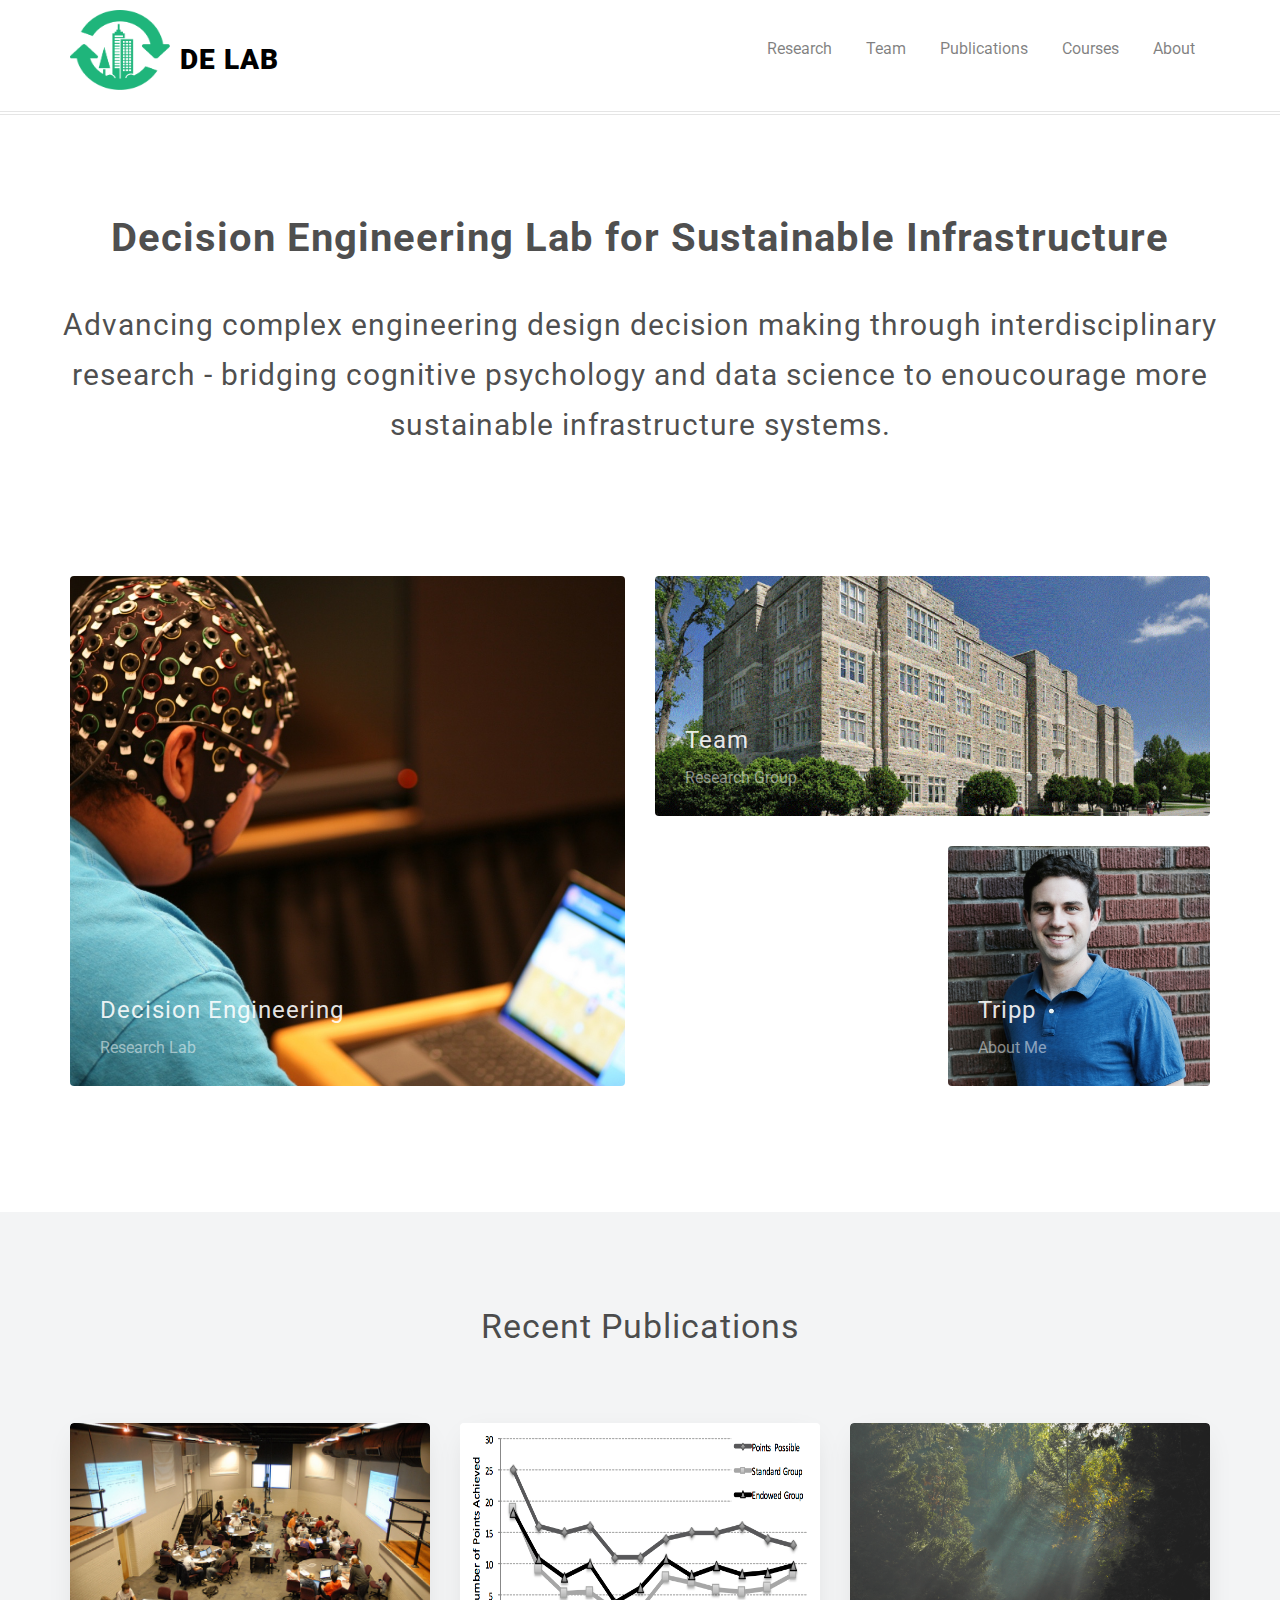
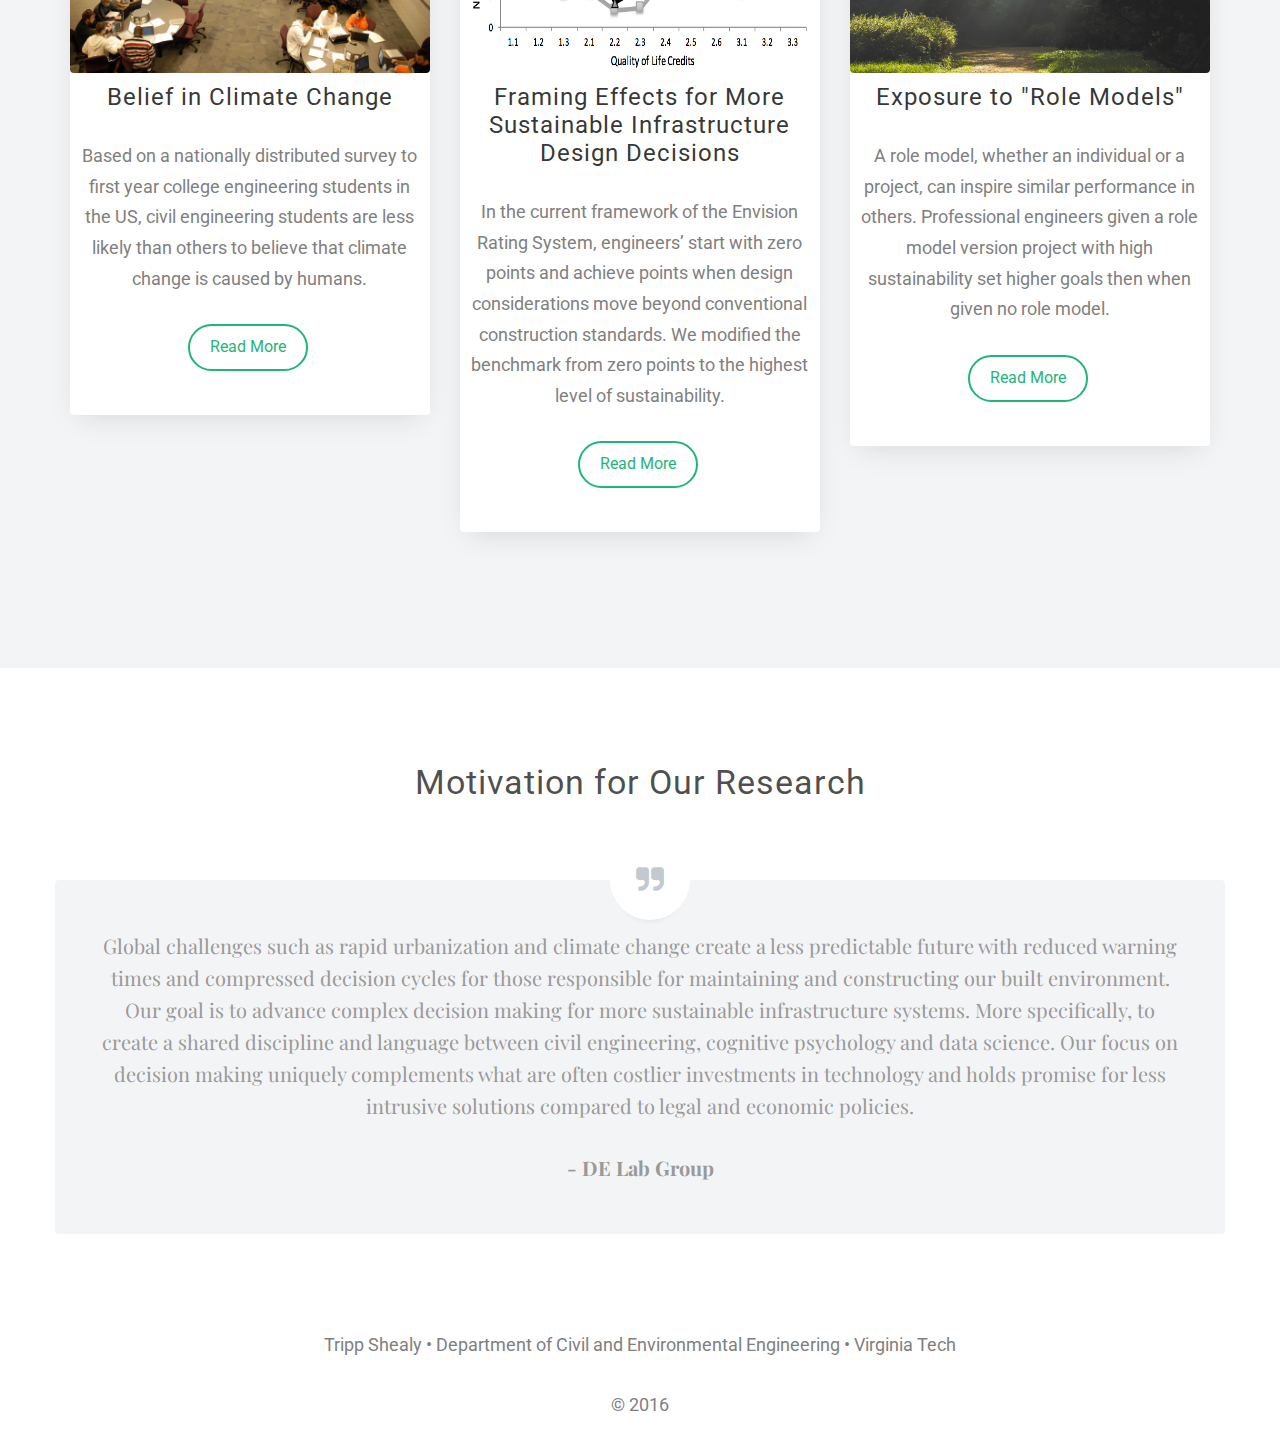
==== commit 6e328d98: "added logo" ====
--- a/index.html
+++ b/index.html
@@ -53,8 +53,9 @@
 	<header id="fh5co-header" role="banner">
 		<div class="container">
 			<div class="header-inner">
-				<h1><i class="sl-icon-energy"></i><a href="index.html">DE Lab</a></h1>
-				<!--<h1><img src="images/desi_icon.png" height="80" width="100"</img><a href="index.html">DE Lab</a></h1>-->
+				<a href="index.html"><img src="images/logo_green.png" height="80" width="100" id="logo"> </img></a>
+				<h1 id="logo_text"><a href="index.html">DE Lab</h1></a>
+				<!--<h1><i class="sl-icon-energy"></i><a href="index.html">DE Lab</a></h1>-->
 				<nav role="navigation">
 					<ul>
 						<!--<li><a class="active" href="index.html">Home</a></li>-->
--- a/css/style.css
+++ b/css/style.css
@@ -46,7 +46,23 @@
   margin: 0 0 30px 0;
   letter-spacing: 1px;
 }
-
+.common{
+  margin: 0 0 10px 0;
+}
+
+#logo{
+    float: left;
+    margin-bottom: -30px;
+    margin-top: -25px;
+    }
+#logo_text{
+  margin-top: 10px;
+  margin-left: 10px;
+  margin-bottom: 0px;
+}
+#nav{
+  vertical-align:bottom;
+}
 ::-webkit-selection {
   color: #fff;
   background: #1FB57B;
@@ -625,7 +641,7 @@
   left: 0;
   right: 0;
   padding-top: 130px;
-  content: '\e005';
+  /*content: '\e005';*/
   background: rgba(0, 0, 0, 0.5);
   opacity: 0;
   color: #fff;
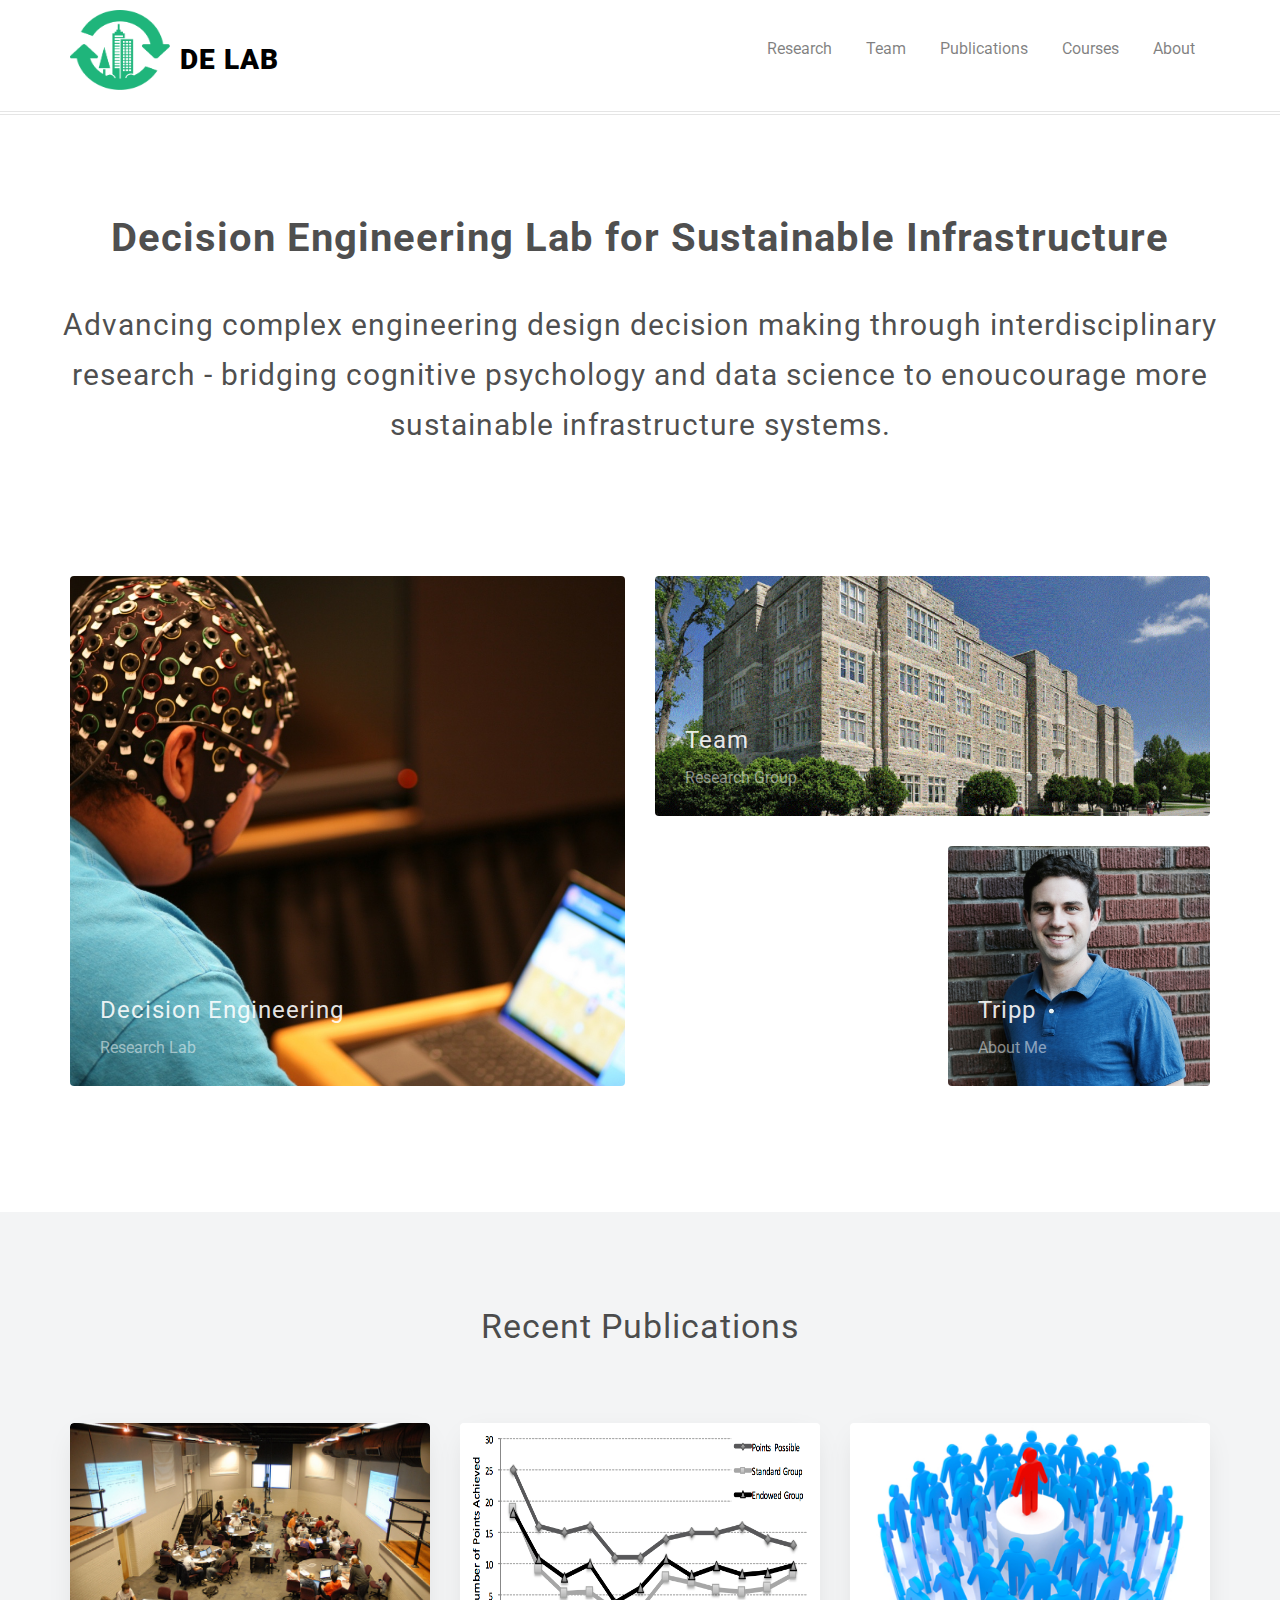
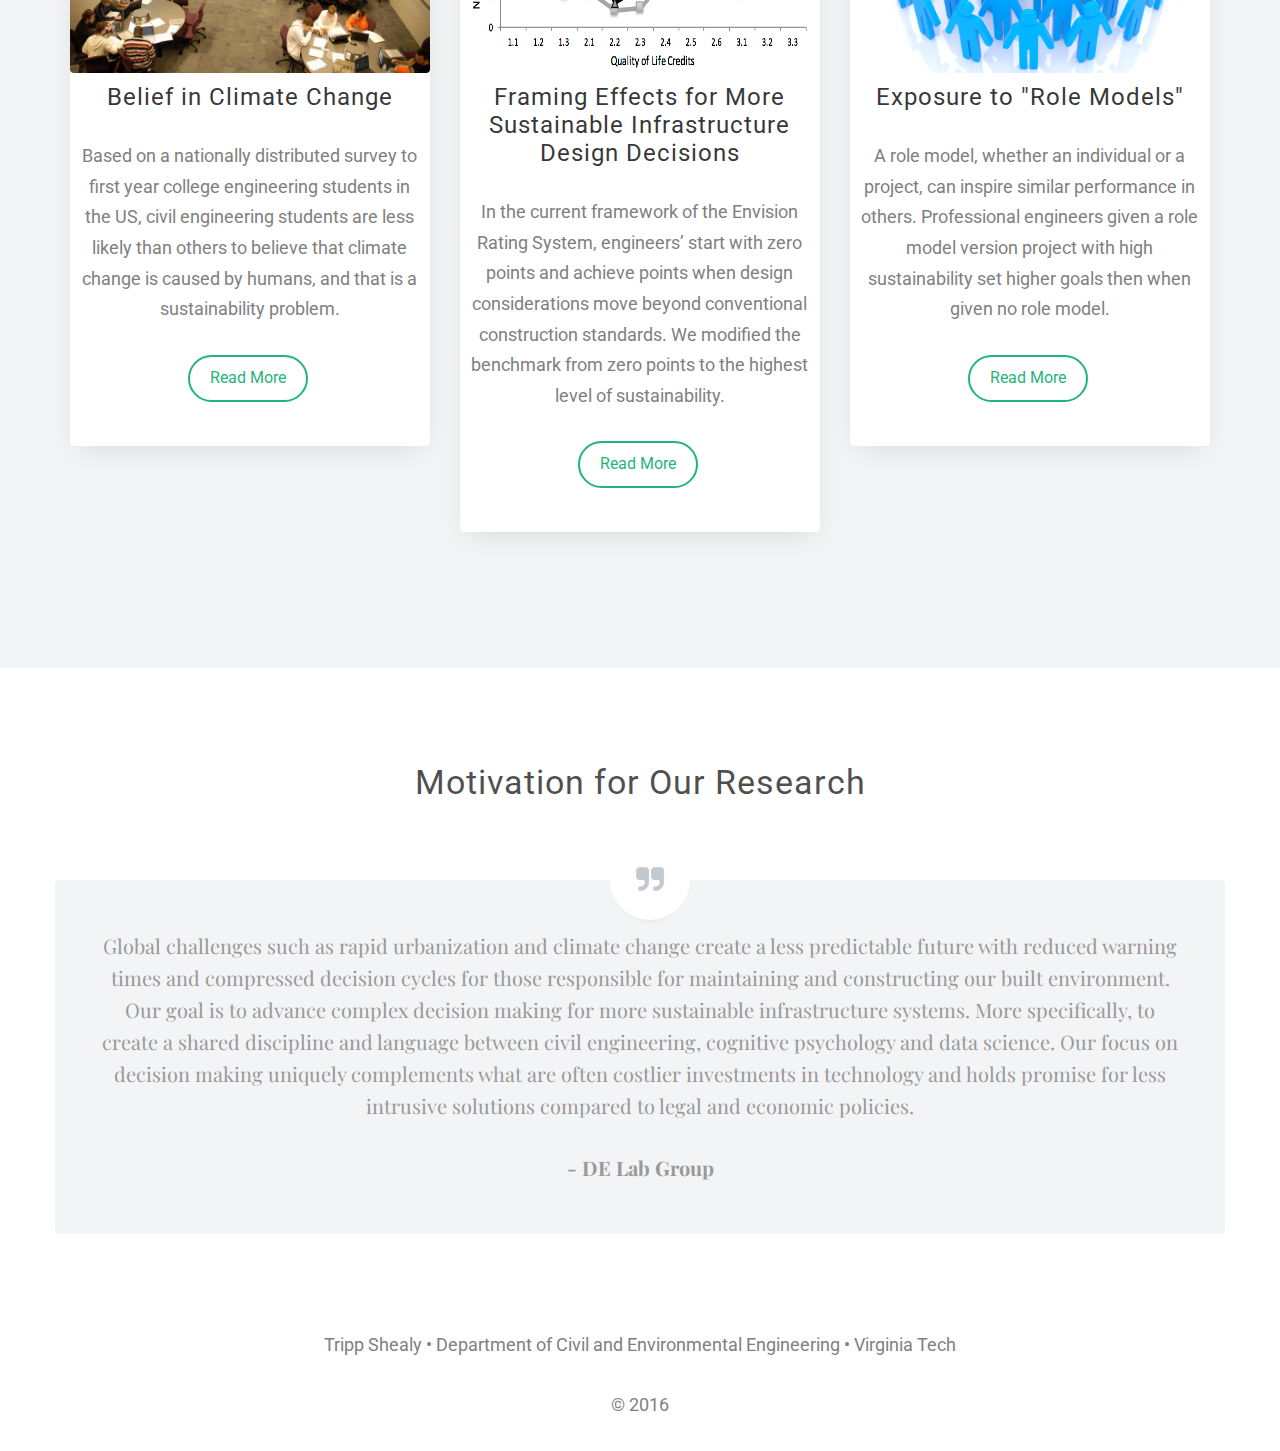
==== commit b613c12e: "role model picture" ====
--- a/index.html
+++ b/index.html
@@ -136,7 +136,7 @@
 						<a href="#"><img class="img-responsive" src="images/holtz.png" alt="Blog"></a>
 						<div class="desc">
 							<h3><a href="#">Belief in Climate Change </a></h3>
-							<p>Based on a nationally distributed survey to first year college engineering students in the US, civil engineering students are less likely than others to believe that climate change is caused by humans. </p>
+							<p>Based on a nationally distributed survey to first year college engineering students in the US, civil engineering students are less likely than others to believe that climate change is caused by humans, and that is a sustainability problem. </p>
 							<p><a href="#" class="btn btn-primary btn-outline with-arrow">Read More<i class="icon-arrow-right"></i></a></p>
 						</div>
 					</div>
@@ -147,13 +147,13 @@
 						<div class="desc">
 							<h3><a href="http://ascelibrary.org/doi/abs/10.1061/(ASCE)CO.1943-7862.0001152">Framing Effects for More Sustainable Infrastructure Design Decisions</a></h3>
 							<p>In the current framework of the Envision Rating System, engineers’ start with zero points and achieve points when design considerations move beyond conventional construction standards. We modified the benchmark from zero points to the highest level of sustainability.</p>
-							<p><a href="#" class="btn btn-primary btn-outline with-arrow">Read More<i class="icon-arrow-right"></i></a></p>
+							<p><a href="http://ascelibrary.org/doi/abs/10.1061/(ASCE)CO.1943-7862.0001152" class="btn btn-primary btn-outline with-arrow">Read More<i class="icon-arrow-right"></i></a></p>
 						</div>
 					</div>
 				</div>
 				<div class="col-md-4 text-center">
 					<div class="blog-inner">
-						<a href="http://www.mdpi.com/2071-1050/8/2/130"><img class="img-responsive" src="images/wetland.jpg" alt="Blog"></a>
+						<a href="http://www.mdpi.com/2071-1050/8/2/130"><img class="img-responsive" src="images/rolemodel.png" alt="Blog"></a>
 						<div class="desc">
 							<h3><a href="http://www.mdpi.com/2071-1050/8/2/130">Exposure to "Role Models"</a></h3>
 							<p>A role model, whether an individual or a project, can inspire similar performance in others. Professional engineers given a role model version project with high sustainability set higher goals then when given no role model.</p>
